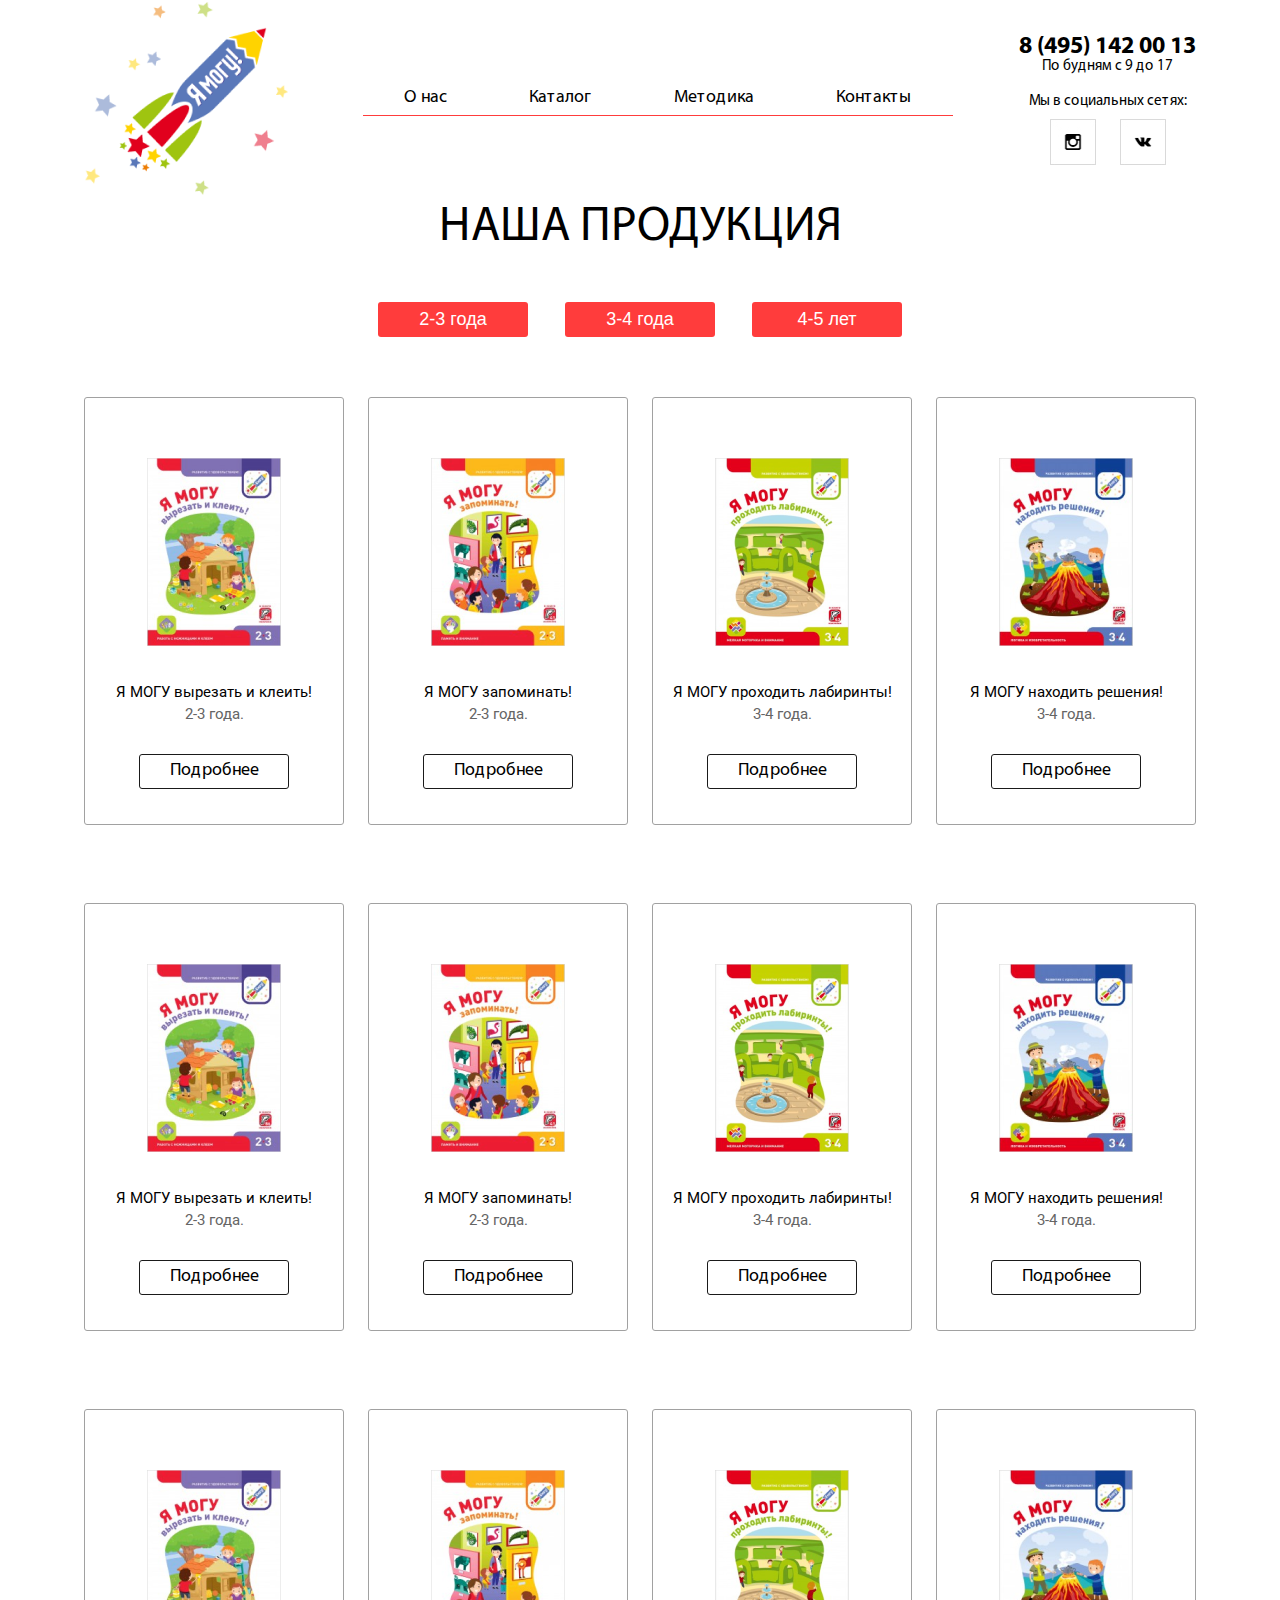
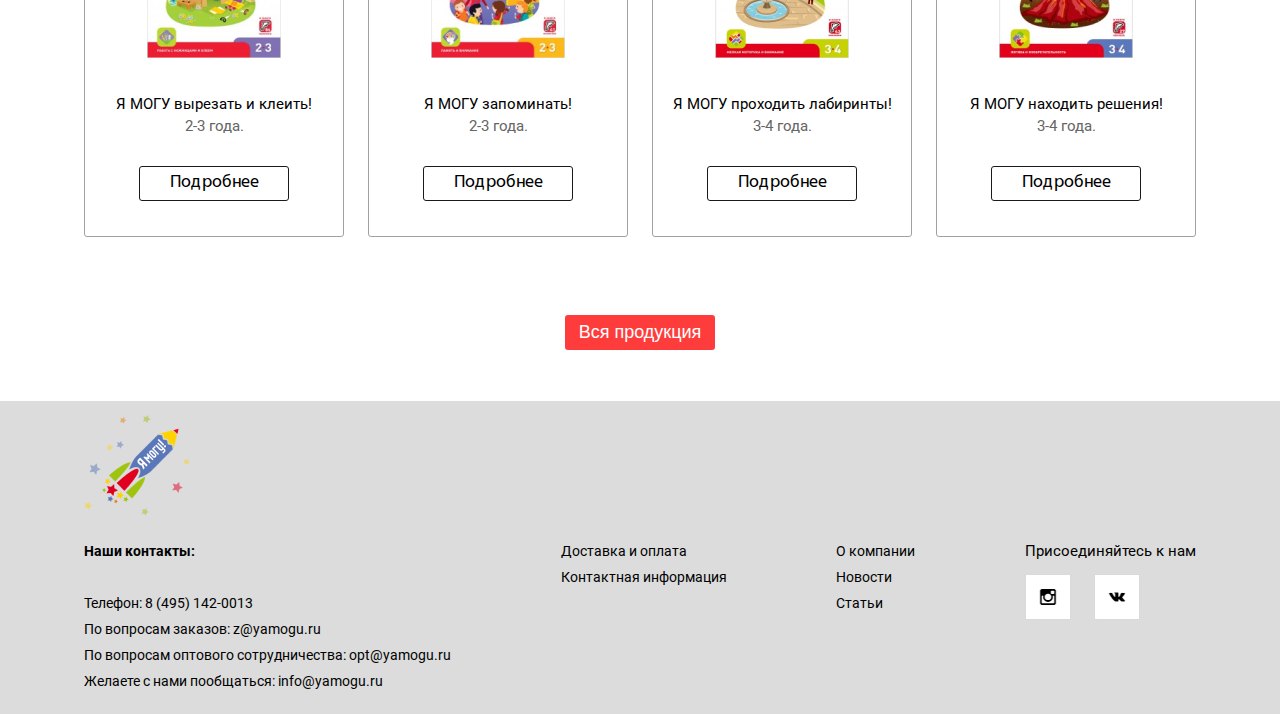
==== index.html @ 2861ea01 "first commit" ====
<!DOCTYPE html>
<html>
<head>

	<meta charset="UTF-8">
    <meta name="viewport" content="width=device-width, initial-scale=1">

    <link href="css/reset.css" type="text/css" rel="stylesheet"/>
    <link href="css/styles.css" type="text/css" rel="stylesheet"/>

	<title>Я МОГУ</title>

</head>
<body>
	<div class = "wrapper">
	<header class = "header page">
		<a class = "header__link" href = "index.html">
		<img class = "header__logo" src = "img/logo-big.png" alt = "Лого">
	</a>
		<div class = "menu">
			<a class = "menu__link" href = "about.html">О нас</a>
			<a class = "menu__link" href = "catalog.html">Каталог</a>
			<a class = "menu__link" href = "method.html">Методика</a>
			<a class = "menu__link" href = "contacts.html">Контакты</a>
		</div>
		<div class = "contacts">
				
				<a class = "contacts__phone" href = "tel:+74951420013">8 (495) 142 00 13</a>
				<p class = "contacts__worktime">По будням с 9 до 17</p>
				<div class = "social-networks">
					<p class = "social-networks__header">Мы в социальных сетях:</p>
					<a class = "social-networks__link" href = "https://instagram.com/yamogu.ru">
						<img src="img/inst.png" alt="Инстаграм">
					</a>
					<a class = "social-networks__link" href = "https://vk.com/yamogu_razvitie">
						<img src="img/vk.png" alt="ВКонтакте">
					</a>
				</div>
	
		</div>
	</header>

	<section class = "content-section page">
		<h1 class = "section-header">НАША ПРОДУКЦИЯ</h1>
		<div class = "item-filter">
			<button class = "button button_red">2-3 года</button>
			<button class = "button button_red">3-4 года</button>
			<button class = "button button_red">4-5 лет</button>
		</div>

		<div class = "item-row">
			<div class = "item-card">
				<img class = "item-card__img" src = "img/item1.png" alt = "item1">
				<h2 class = "item-card__title">Я МОГУ вырезать и клеить!</h2>
				<p class = "item-card__age-text">2-3 года.</p>
				<a class = "button item-card__link" href = "#">Подробнее</a>
			</div>
			<div class = "item-card">
				<img class = "item-card__img" src = "img/item2.png" alt = "item1">
				<h2 class = "item-card__title">Я МОГУ запоминать!</h2>
				<p class = "item-card__age-text">2-3 года.</p>
				<a class = "button item-card__link" href = "#">Подробнее</a>
			</div>
			<div class = "item-card">
				<img class = "item-card__img" src = "img/item3.png" alt = "item1">
				<h2 class = "item-card__title">Я МОГУ проходить лабиринты!</h2>
				<p class = "item-card__age-text">3-4 года.</p>
				<a class = "button item-card__link" href = "#">Подробнее</a>
			</div>
			<div class = "item-card">
				<img class = "item-card__img" src = "img/item4.png" alt = "item1">
				<h2 class = "item-card__title">Я МОГУ находить решения!</h2>
				<p class = "item-card__age-text">3-4 года.</p>
				<a class = "button item-card__link" href = "#">Подробнее</a>
			</div>
		</div>

		<div class = "item-row">
			<div class = "item-card">
				<img class = "item-card__img" src = "img/item1.png" alt = "item1">
				<h2 class = "item-card__title">Я МОГУ вырезать и клеить!</h2>
				<p class = "item-card__age-text">2-3 года.</p>
				<a class = "button item-card__link" href = "#">Подробнее</a>
			</div>
			<div class = "item-card">
				<img class = "item-card__img" src = "img/item2.png" alt = "item1">
				<h2 class = "item-card__title">Я МОГУ запоминать!</h2>
				<p class = "item-card__age-text">2-3 года.</p>
				<a class = "button item-card__link" href = "#">Подробнее</a>
			</div>
			<div class = "item-card">
				<img class = "item-card__img" src = "img/item3.png" alt = "item1">
				<h2 class = "item-card__title">Я МОГУ проходить лабиринты!</h2>
				<p class = "item-card__age-text">3-4 года.</p>
				<a class = "button item-card__link" href = "#">Подробнее</a>
			</div>
			<div class = "item-card">
				<img class = "item-card__img" src = "img/item4.png" alt = "item1">
				<h2 class = "item-card__title">Я МОГУ находить решения!</h2>
				<p class = "item-card__age-text">3-4 года.</p>
				<a class = "button item-card__link" href = "#">Подробнее</a>
			</div>
		</div>

		<div class = "item-row">
			<div class = "item-card">
				<img class = "item-card__img" src = "img/item1.png" alt = "item1">
				<h2 class = "item-card__title">Я МОГУ вырезать и клеить!</h2>
				<p class = "item-card__age-text">2-3 года.</p>
				<a class = "button item-card__link" href = "#">Подробнее</a>
			</div>
			<div class = "item-card">
				<img class = "item-card__img" src = "img/item2.png" alt = "item1">
				<h2 class = "item-card__title">Я МОГУ запоминать!</h2>
				<p class = "item-card__age-text">2-3 года.</p>
				<a class = "button item-card__link" href = "#">Подробнее</a>
			</div>
			<div class = "item-card">
				<img class = "item-card__img" src = "img/item3.png" alt = "item1">
				<h2 class = "item-card__title">Я МОГУ проходить лабиринты!</h2>
				<p class = "item-card__age-text">3-4 года.</p>
				<a class = "button item-card__link" href = "#">Подробнее</a>
			</div>
			<div class = "item-card">
				<img class = "item-card__img" src = "img/item4.png" alt = "item1">
				<h2 class = "item-card__title">Я МОГУ находить решения!</h2>
				<p class = "item-card__age-text">3-4 года.</p>
				<a class = "button item-card__link" href = "#">Подробнее</a>
			</div>
		</div>

			<button class = "button button_red">Вся продукция</button>
		



	</section>

 </div>

	<footer class = "footer">
		<div class = "page">
		<div class = "footer__logo">
			<img src = "img/logo-small.png" alt = "Лого">
		</div>

		<div class = "footer-bottom">
			<div class = "contact-info">

				<p class = "contact-info__header">Наши контакты:</p>
				<br>
				<p class = "contact-info__text">Телефон: 8 (495) 142-0013</p>
				<p class = "contact-info__text">По вопросам заказов: <a href= "mailto:z@yamogu.ru">z@yamogu.ru</a></p>
				<p class = "contact-info__text">По вопросам оптового сотрудничества: <a href = "mailto:opt@yamogu.ru">opt@yamogu.ru</a></p>
				<p class = "contact-info__text">Желаете с нами пообщаться: <a href = "mailto:info@yamogu.ru">info@yamogu.ru</a></p>
			</div>

			<ul class = "footer__link-list">
				<li><a class = "footer__link" href = "#">Доставка и оплата</a></li>
				<li><a class = "footer__link" href = "#">Контактная информация</a></li>
			</ul>

			<ul class = "footer__link-list">
				<li><a class = "footer__link" href = "#">О компании</a></li>
				<li><a class = "footer__link" href = "#">Новости</a></li>
				<li><a class = "footer__link" href = "#">Статьи</a></li>
			</ul>

			<div class = "social-networks social-networks_footer">
				<p class = "social-networks__header">Присоединяйтесь к нам</p>
				<a class = "social-networks__link" href = "https://instagram.com/yamogu.ru">
				<img src="img/inst.png" alt="Инстаграм">
				</a>
				<a class = "social-networks__link" href = "https://vk.com/yamogu_razvitie">
				<img src="img/vk.png" alt="ВКонтакте">
					</a>
				</div>
		</div>
		</div>
	</footer>





</body>
</html>
---- css/styles.css ----
/* FONTS */
/* SIZE */
/* COLORS */
@font-face {
  font-family: 'Myriad Pro';
  src: url("../fonts/MyriadPro-Regular.eot");
  src: url("../fonts/MyriadPro-Regular.eot?#iefix") format("embedded-opentype"), url("../fonts/MyriadPro-Regular.woff") format("woff"), url("../fonts/MyriadPro-Regular.ttf") format("truetype");
  font-weight: normal;
  font-style: normal; }

@font-face {
  font-family: 'Myriad Pro';
  src: url("../fonts/MyriadPro-Semibold.eot");
  src: url("../fonts/MyriadPro-Semibold.eot?#iefix") format("embedded-opentype"), url("../fonts/MyriadPro-Semibold.woff") format("woff"), url("../fonts/MyriadPro-Semibold.ttf") format("truetype");
  font-weight: 500;
  font-style: normal; }

@font-face {
  font-family: 'Myriad Pro';
  src: url("../fonts/MyriadPro-Bold.eot");
  src: url("../fonts/MyriadPro-Bold.eot?#iefix") format("embedded-opentype"), url("../fonts/MyriadPro-Bold.woff") format("woff"), url("../fonts/MyriadPro-Bold.ttf") format("truetype");
  font-weight: bold;
  font-style: normal; }

@font-face {
  font-family: 'Roboto';
  src: url("../fonts/Roboto-Regular.eot");
  src: url("../fonts/Roboto-Regular.eot?#iefix") format("embedded-opentype"), url("../fonts/Roboto-Regular.woff") format("woff"), url("../fonts/Roboto-Regular.ttf") format("truetype");
  font-weight: normal;
  font-style: normal; }

@font-face {
  font-family: 'Roboto';
  src: url("../fonts/Roboto-Bold.eot");
  src: url("../fonts/Roboto-Bold.eot?#iefix") format("embedded-opentype"), url("../fonts/Roboto-Bold.woff") format("woff"), url("../fonts/Roboto-Bold.ttf") format("truetype");
  font-weight: bold;
  font-style: normal; }

* {
  box-sizing: border-box;
  outline: none; }

a {
  text-decoration: none;
  color: black; }

body {
  font-family: "Myriad Pro", Arial, sans-serif;
  font-size: 18px;
  font-weight: normal; }

.wrapper {
  max-width: 1230px;
  width: 100%;
  padding: 0 15px;
  margin: 0 auto; }

.page {
  max-width: 1112px;
  width: 100%;
  margin: 0 auto; }

.header {
  display: flex;
  justify-content: space-between; }

.header__logo {
  height: auto; }

.menu {
  display: flex;
  justify-content: space-around;
  border-bottom: 0.5px solid #FF3C3C;
  align-self: center;
  max-width: 590px;
  width: 100%;
  padding-bottom: 8px; }

.contacts {
  text-align: center;
  align-self: center; }

.contacts__phone {
  font-size: 24px;
  font-weight: bolder; }

.contacts__worktime {
  font-size: 15px;
  margin-bottom: 20px; }

.social-networks__link {
  word-spacing: 20px; }

.social-networks__header {
  font-size: 15px;
  margin-bottom: 10px; }

.content-section {
  text-align: center; }

.section-header {
  font-size: 48px;
  font-weight: normal; }

.item-filter {
  margin: 50px 0;
  word-spacing: 33px; }

.button {
  border-radius: 3px;
  width: 150px;
  display: inline-block;
  cursor: pointer;
  margin-bottom: 10px;
  line-height: 33px; }

.button_red {
  background-color: #FF3C3C;
  color: white;
  font-size: 18px;
  border: none;
  word-spacing: normal;
  line-height: 33px; }

.item-row {
  display: flex;
  margin-bottom: 39px; }

.item-card {
  border: 1px solid #A1A1A1;
  border-radius: 3px;
  padding-top: 60px;
  padding-bottom: 25px;
  max-width: 260px;
  width: 100%;
  margin-right: 24px;
  margin-bottom: 39px; }

.item-card:nth-of-type(4n) {
  margin-right: 0; }

.item-card__img {
  margin-bottom: 34px; }

.item-card__title {
  font-family: "Roboto", Arial, sans-serif;
  font-weight: normal;
  font-size: 15px;
  margin-bottom: 7px; }

.item-card__age-text {
  font-family: "Roboto", Arial, sans-serif;
  font-size: 15px;
  color: #656565;
  margin-bottom: 32px; }

.item-card__img:hover {
  transform: scale(1.1);
  transition: all 0.3s; }

.item-card__link {
  border: 1px solid #1A1A1A;
  font-size: 18px; }

.footer {
  background-color: #DCDCDC;
  padding-top: 13px;
  padding-bottom: 20px;
  margin-top: 41px; }

.footer-bottom {
  display: flex;
  justify-content: space-between;
  font-family: "Roboto", Arial, sans-serif;
  font-size: 14px;
  line-height: 26px; }

.contact-info__header {
  font-weight: bold; }

.footer__link-list {
  list-style: none; }

.social-networks_footer {
  text-align: left; }

.footer__logo {
  margin-bottom: 15px; }

.footer__link:hover {
  text-decoration: underline; }

.bread-crumbs {
  margin: 20px 0;
  margin-left: 200px; }

.bread-crumbs__item {
  font-size: 15px;
  font-weight: bolder; }

.bread-crumbs__item:after {
  content: ' / ';
  margin: 0 10px; }

.bread-crumbs__item:last-child:after {
  content: ''; }
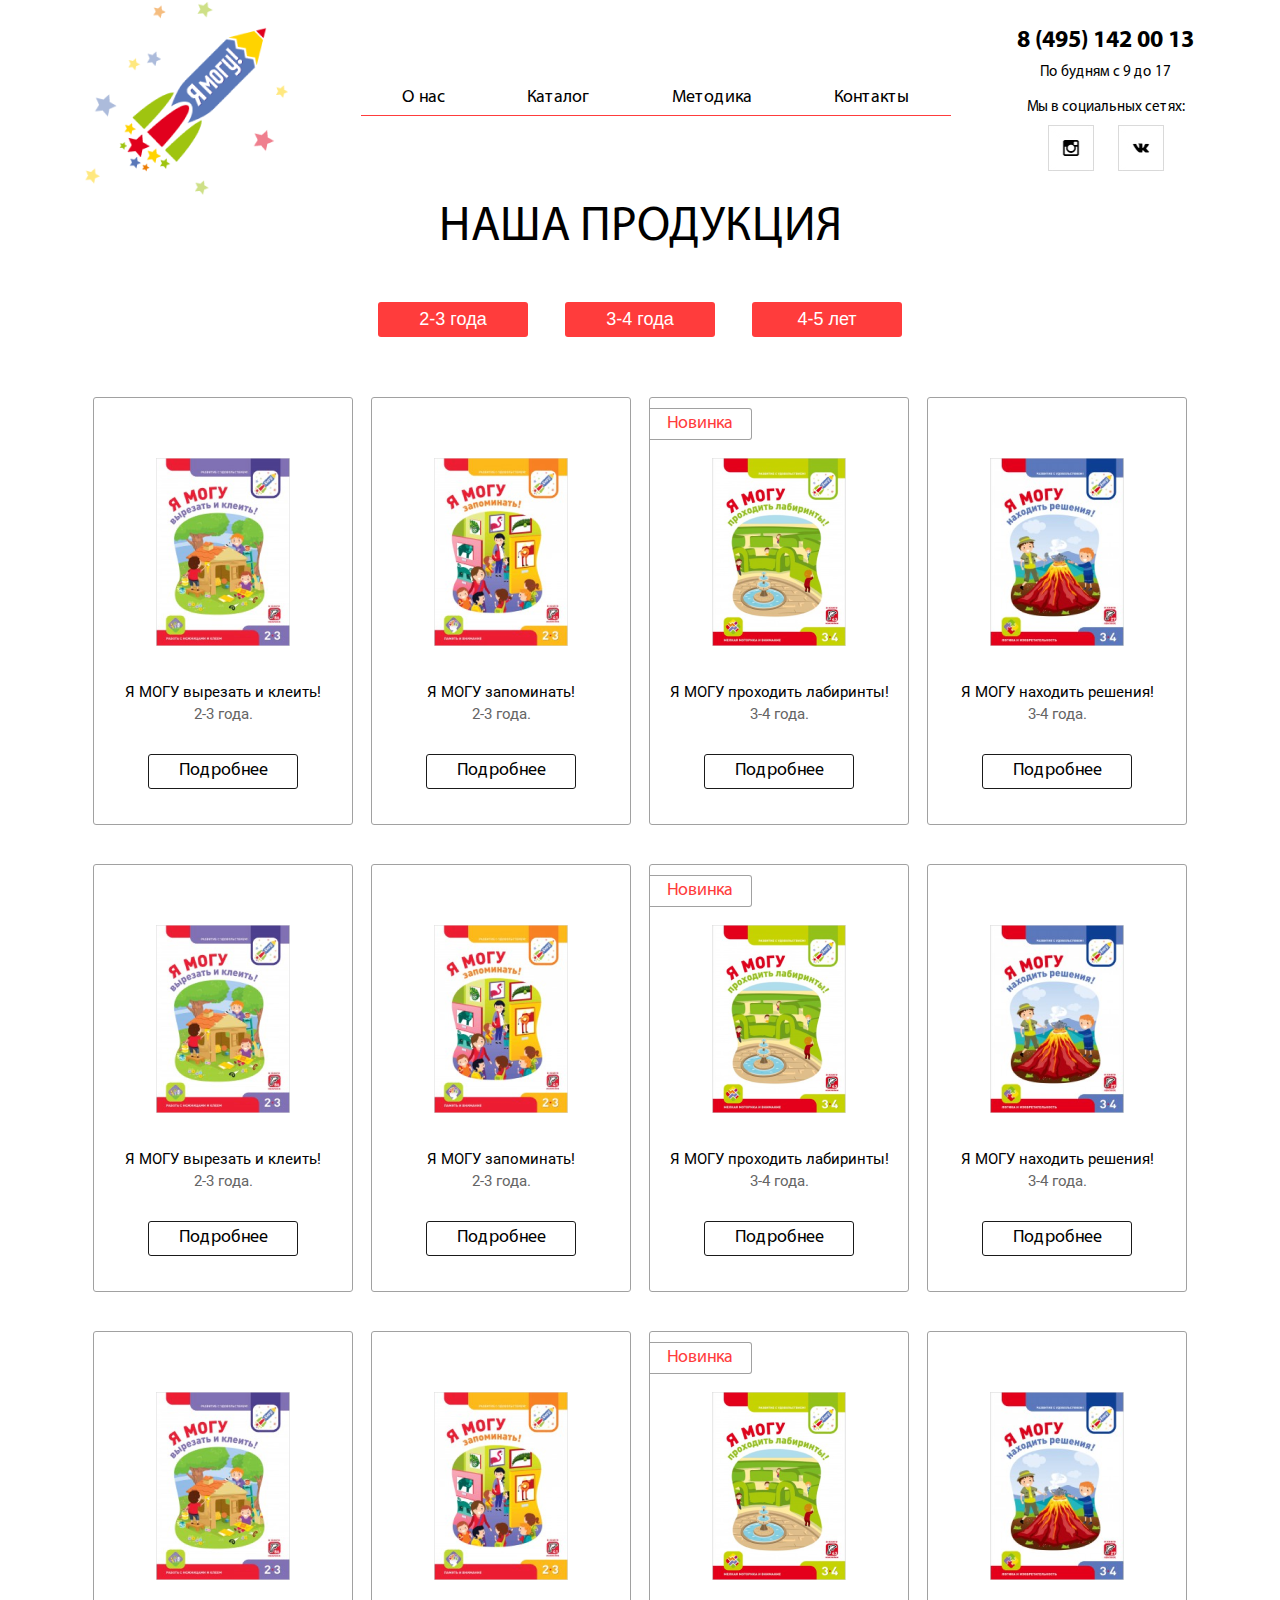
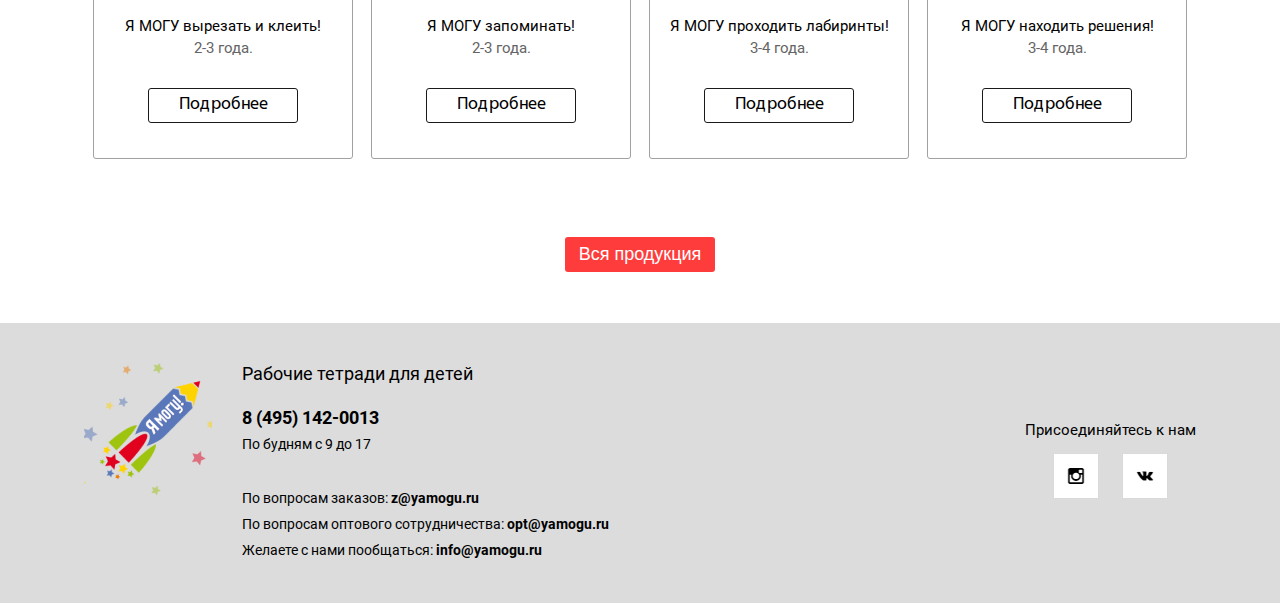
==== commit aa5fc20e: "second commit" ====
--- a/index.html
+++ b/index.html
@@ -18,7 +18,7 @@
 		<img class = "header__logo" src = "img/logo-big.png" alt = "Лого">
 	</a>
 		<div class = "menu">
-			<a class = "menu__link" href = "about.html">О нас</a>
+			<a class = "menu__link" href = "aboutus.html">О нас</a>
 			<a class = "menu__link" href = "catalog.html">Каталог</a>
 			<a class = "menu__link" href = "method.html">Методика</a>
 			<a class = "menu__link" href = "contacts.html">Контакты</a>
@@ -55,79 +55,128 @@
 				<p class = "item-card__age-text">2-3 года.</p>
 				<a class = "button item-card__link" href = "#">Подробнее</a>
 			</div>
-			<div class = "item-card">
-				<img class = "item-card__img" src = "img/item2.png" alt = "item1">
-				<h2 class = "item-card__title">Я МОГУ запоминать!</h2>
-				<p class = "item-card__age-text">2-3 года.</p>
-				<a class = "button item-card__link" href = "#">Подробнее</a>
-			</div>
-			<div class = "item-card">
-				<img class = "item-card__img" src = "img/item3.png" alt = "item1">
-				<h2 class = "item-card__title">Я МОГУ проходить лабиринты!</h2>
-				<p class = "item-card__age-text">3-4 года.</p>
-				<a class = "button item-card__link" href = "#">Подробнее</a>
-			</div>
-			<div class = "item-card">
-				<img class = "item-card__img" src = "img/item4.png" alt = "item1">
-				<h2 class = "item-card__title">Я МОГУ находить решения!</h2>
-				<p class = "item-card__age-text">3-4 года.</p>
-				<a class = "button item-card__link" href = "#">Подробнее</a>
-			</div>
-		</div>
-
-		<div class = "item-row">
-			<div class = "item-card">
-				<img class = "item-card__img" src = "img/item1.png" alt = "item1">
-				<h2 class = "item-card__title">Я МОГУ вырезать и клеить!</h2>
-				<p class = "item-card__age-text">2-3 года.</p>
-				<a class = "button item-card__link" href = "#">Подробнее</a>
-			</div>
-			<div class = "item-card">
-				<img class = "item-card__img" src = "img/item2.png" alt = "item1">
-				<h2 class = "item-card__title">Я МОГУ запоминать!</h2>
-				<p class = "item-card__age-text">2-3 года.</p>
-				<a class = "button item-card__link" href = "#">Подробнее</a>
-			</div>
-			<div class = "item-card">
-				<img class = "item-card__img" src = "img/item3.png" alt = "item1">
-				<h2 class = "item-card__title">Я МОГУ проходить лабиринты!</h2>
-				<p class = "item-card__age-text">3-4 года.</p>
-				<a class = "button item-card__link" href = "#">Подробнее</a>
-			</div>
-			<div class = "item-card">
-				<img class = "item-card__img" src = "img/item4.png" alt = "item1">
-				<h2 class = "item-card__title">Я МОГУ находить решения!</h2>
-				<p class = "item-card__age-text">3-4 года.</p>
-				<a class = "button item-card__link" href = "#">Подробнее</a>
-			</div>
-		</div>
-
-		<div class = "item-row">
-			<div class = "item-card">
-				<img class = "item-card__img" src = "img/item1.png" alt = "item1">
-				<h2 class = "item-card__title">Я МОГУ вырезать и клеить!</h2>
-				<p class = "item-card__age-text">2-3 года.</p>
-				<a class = "button item-card__link" href = "#">Подробнее</a>
-			</div>
-			<div class = "item-card">
-				<img class = "item-card__img" src = "img/item2.png" alt = "item1">
-				<h2 class = "item-card__title">Я МОГУ запоминать!</h2>
-				<p class = "item-card__age-text">2-3 года.</p>
-				<a class = "button item-card__link" href = "#">Подробнее</a>
-			</div>
-			<div class = "item-card">
-				<img class = "item-card__img" src = "img/item3.png" alt = "item1">
-				<h2 class = "item-card__title">Я МОГУ проходить лабиринты!</h2>
-				<p class = "item-card__age-text">3-4 года.</p>
-				<a class = "button item-card__link" href = "#">Подробнее</a>
-			</div>
-			<div class = "item-card">
-				<img class = "item-card__img" src = "img/item4.png" alt = "item1">
-				<h2 class = "item-card__title">Я МОГУ находить решения!</h2>
-				<p class = "item-card__age-text">3-4 года.</p>
-				<a class = "button item-card__link" href = "#">Подробнее</a>
-			</div>
-		</div>
+			<div class = "item-card ">
+				<img class = "item-card__img" src = "img/item2.png" alt = "item1">
+				<h2 class = "item-card__title">Я МОГУ запоминать!</h2>
+				<p class = "item-card__age-text">2-3 года.</p>
+				<a class = "button item-card__link" href = "#">Подробнее</a>
+			</div>
+			<div class = "item-card item-card_new">
+				<img class = "item-card__img" src = "img/item3.png" alt = "item1">
+				<h2 class = "item-card__title">Я МОГУ проходить лабиринты!</h2>
+				<p class = "item-card__age-text">3-4 года.</p>
+				<a class = "button item-card__link" href = "#">Подробнее</a>
+			</div>
+			<div class = "item-card">
+				<img class = "item-card__img" src = "img/item4.png" alt = "item1">
+				<h2 class = "item-card__title">Я МОГУ находить решения!</h2>
+				<p class = "item-card__age-text">3-4 года.</p>
+				<a class = "button item-card__link" href = "#">Подробнее</a>
+			</div>
+						<div class = "item-card">
+				<img class = "item-card__img" src = "img/item1.png" alt = "item1">
+				<h2 class = "item-card__title">Я МОГУ вырезать и клеить!</h2>
+				<p class = "item-card__age-text">2-3 года.</p>
+				<a class = "button item-card__link" href = "#">Подробнее</a>
+			</div>
+			<div class = "item-card">
+				<img class = "item-card__img" src = "img/item2.png" alt = "item1">
+				<h2 class = "item-card__title">Я МОГУ запоминать!</h2>
+				<p class = "item-card__age-text">2-3 года.</p>
+				<a class = "button item-card__link" href = "#">Подробнее</a>
+			</div>
+			<div class = "item-card item-card_new">
+				<img class = "item-card__img" src = "img/item3.png" alt = "item1">
+				<h2 class = "item-card__title">Я МОГУ проходить лабиринты!</h2>
+				<p class = "item-card__age-text">3-4 года.</p>
+				<a class = "button item-card__link" href = "#">Подробнее</a>
+			</div>
+			<div class = "item-card">
+				<img class = "item-card__img" src = "img/item4.png" alt = "item1">
+				<h2 class = "item-card__title">Я МОГУ находить решения!</h2>
+				<p class = "item-card__age-text">3-4 года.</p>
+				<a class = "button item-card__link" href = "#">Подробнее</a>
+			</div>
+						<div class = "item-card">
+				<img class = "item-card__img" src = "img/item1.png" alt = "item1">
+				<h2 class = "item-card__title">Я МОГУ вырезать и клеить!</h2>
+				<p class = "item-card__age-text">2-3 года.</p>
+				<a class = "button item-card__link" href = "#">Подробнее</a>
+			</div>
+			<div class = "item-card">
+				<img class = "item-card__img" src = "img/item2.png" alt = "item1">
+				<h2 class = "item-card__title">Я МОГУ запоминать!</h2>
+				<p class = "item-card__age-text">2-3 года.</p>
+				<a class = "button item-card__link" href = "#">Подробнее</a>
+			</div>
+			<div class = "item-card item-card_new">
+				<img class = "item-card__img" src = "img/item3.png" alt = "item1">
+				<h2 class = "item-card__title">Я МОГУ проходить лабиринты!</h2>
+				<p class = "item-card__age-text">3-4 года.</p>
+				<a class = "button item-card__link" href = "#">Подробнее</a>
+			</div>
+			<div class = "item-card">
+				<img class = "item-card__img" src = "img/item4.png" alt = "item1">
+				<h2 class = "item-card__title">Я МОГУ находить решения!</h2>
+				<p class = "item-card__age-text">3-4 года.</p>
+				<a class = "button item-card__link" href = "#">Подробнее</a>
+			</div>
+
+		</div>
+
+		<!--<div class = "item-row">
+			<div class = "item-card">
+				<img class = "item-card__img" src = "img/item1.png" alt = "item1">
+				<h2 class = "item-card__title">Я МОГУ вырезать и клеить!</h2>
+				<p class = "item-card__age-text">2-3 года.</p>
+				<a class = "button item-card__link" href = "#">Подробнее</a>
+			</div>
+			<div class = "item-card">
+				<img class = "item-card__img" src = "img/item2.png" alt = "item1">
+				<h2 class = "item-card__title">Я МОГУ запоминать!</h2>
+				<p class = "item-card__age-text">2-3 года.</p>
+				<a class = "button item-card__link" href = "#">Подробнее</a>
+			</div>
+			<div class = "item-card">
+				<img class = "item-card__img" src = "img/item3.png" alt = "item1">
+				<h2 class = "item-card__title">Я МОГУ проходить лабиринты!</h2>
+				<p class = "item-card__age-text">3-4 года.</p>
+				<a class = "button item-card__link" href = "#">Подробнее</a>
+			</div>
+			<div class = "item-card">
+				<img class = "item-card__img" src = "img/item4.png" alt = "item1">
+				<h2 class = "item-card__title">Я МОГУ находить решения!</h2>
+				<p class = "item-card__age-text">3-4 года.</p>
+				<a class = "button item-card__link" href = "#">Подробнее</a>
+			</div>
+		</div>-->
+
+		<!--<div class = "item-row">
+			<div class = "item-card">
+				<img class = "item-card__img" src = "img/item1.png" alt = "item1">
+				<h2 class = "item-card__title">Я МОГУ вырезать и клеить!</h2>
+				<p class = "item-card__age-text">2-3 года.</p>
+				<a class = "button item-card__link" href = "#">Подробнее</a>
+			</div>
+			<div class = "item-card">
+				<img class = "item-card__img" src = "img/item2.png" alt = "item1">
+				<h2 class = "item-card__title">Я МОГУ запоминать!</h2>
+				<p class = "item-card__age-text">2-3 года.</p>
+				<a class = "button item-card__link" href = "#">Подробнее</a>
+			</div>
+			<div class = "item-card">
+				<img class = "item-card__img" src = "img/item3.png" alt = "item1">
+				<h2 class = "item-card__title">Я МОГУ проходить лабиринты!</h2>
+				<p class = "item-card__age-text">3-4 года.</p>
+				<a class = "button item-card__link" href = "#">Подробнее</a>
+			</div>
+			<div class = "item-card">
+				<img class = "item-card__img" src = "img/item4.png" alt = "item1">
+				<h2 class = "item-card__title">Я МОГУ находить решения!</h2>
+				<p class = "item-card__age-text">3-4 года.</p>
+				<a class = "button item-card__link" href = "#">Подробнее</a>
+			</div>
+		</div>-->
 
 			<button class = "button button_red">Вся продукция</button>
 		
@@ -140,22 +189,26 @@
 
 	<footer class = "footer">
 		<div class = "page">
+
+
+		<div class = "footer-bottom">
 		<div class = "footer__logo">
-			<img src = "img/logo-small.png" alt = "Лого">
-		</div>
-
-		<div class = "footer-bottom">
+			<img src = "img/logo-footer.png" alt = "Лого">
+		</div>
+
 			<div class = "contact-info">
 
-				<p class = "contact-info__header">Наши контакты:</p>
-				<br>
-				<p class = "contact-info__text">Телефон: 8 (495) 142-0013</p>
-				<p class = "contact-info__text">По вопросам заказов: <a href= "mailto:z@yamogu.ru">z@yamogu.ru</a></p>
-				<p class = "contact-info__text">По вопросам оптового сотрудничества: <a href = "mailto:opt@yamogu.ru">opt@yamogu.ru</a></p>
-				<p class = "contact-info__text">Желаете с нами пообщаться: <a href = "mailto:info@yamogu.ru">info@yamogu.ru</a></p>
-			</div>
-
-			<ul class = "footer__link-list">
+				<p class = "contact-info__header">Рабочие тетради для детей</p>
+				
+				<p class = "footer-contacts__phone">8 (495) 142-0013</p>
+				<p class = "footer-contacts__worktime">По будням с 9 до 17</p>
+				
+				<p class = "contact-info__text">По вопросам заказов: <a href= "mailto:z@yamogu.ru"><b>z@yamogu.ru</b></a></p>
+				<p class = "contact-info__text">По вопросам оптового сотрудничества: <a href = "mailto:opt@yamogu.ru"><b>opt@yamogu.ru</b></a></p>
+				<p class = "contact-info__text">Желаете с нами пообщаться: <a href = "mailto:info@yamogu.ru"><b>info@yamogu.ru</b></a></p>
+			</div>
+
+			<!--<ul class = "footer__link-list">
 				<li><a class = "footer__link" href = "#">Доставка и оплата</a></li>
 				<li><a class = "footer__link" href = "#">Контактная информация</a></li>
 			</ul>
@@ -164,7 +217,7 @@
 				<li><a class = "footer__link" href = "#">О компании</a></li>
 				<li><a class = "footer__link" href = "#">Новости</a></li>
 				<li><a class = "footer__link" href = "#">Статьи</a></li>
-			</ul>
+			</ul>-->
 
 			<div class = "social-networks social-networks_footer">
 				<p class = "social-networks__header">Присоединяйтесь к нам</p>
--- a/css/styles.css
+++ b/css/styles.css
@@ -1,3 +1,4 @@
+@charset "UTF-8";
 /* FONTS */
 /* SIZE */
 /* COLORS */
@@ -36,6 +37,11 @@
   font-weight: bold;
   font-style: normal; }
 
+@media (max-width: 710px) {
+  .menu {
+    order: 2;
+    display: none; } }
+
 * {
   box-sizing: border-box;
   outline: none; }
@@ -78,11 +84,14 @@
 
 .contacts {
   text-align: center;
-  align-self: center; }
+  align-self: center;
+  min-width: 181px; }
 
 .contacts__phone {
   font-size: 24px;
-  font-weight: bolder; }
+  font-weight: bolder;
+  margin-bottom: 12px;
+  display: inline-block; }
 
 .contacts__worktime {
   font-size: 15px;
@@ -124,7 +133,9 @@
 
 .item-row {
   display: flex;
-  margin-bottom: 39px; }
+  margin-bottom: 39px;
+  flex-wrap: wrap;
+  justify-content: space-around; }
 
 .item-card {
   border: 1px solid #A1A1A1;
@@ -133,11 +144,9 @@
   padding-bottom: 25px;
   max-width: 260px;
   width: 100%;
-  margin-right: 24px;
   margin-bottom: 39px; }
-
-.item-card:nth-of-type(4n) {
-  margin-right: 0; }
+  .item-card:hover {
+    border: 1px solid #1A1A1A; }
 
 .item-card__img {
   margin-bottom: 34px; }
@@ -162,27 +171,55 @@
   border: 1px solid #1A1A1A;
   font-size: 18px; }
 
+.item-card_new {
+  position: relative; }
+
+.item-card_new:before {
+  content: 'Новинка';
+  text-align: center;
+  padding: 6px 18px;
+  color: #FF3C3C;
+  border: 1px solid #A1A1A1;
+  border-top-right-radius: 3px;
+  border-bottom-right-radius: 3px;
+  position: absolute;
+  left: -1px;
+  top: 10px;
+  border-left: none; }
+
 .footer {
   background-color: #DCDCDC;
-  padding-top: 13px;
-  padding-bottom: 20px;
+  padding-top: 38px;
+  padding-bottom: 40px;
   margin-top: 41px; }
 
 .footer-bottom {
   display: flex;
-  justify-content: space-between;
   font-family: "Roboto", Arial, sans-serif;
   font-size: 14px;
   line-height: 26px; }
 
+.contact-info {
+  margin-left: 30px; }
+
 .contact-info__header {
+  font-size: 18px;
+  margin-bottom: 1em; }
+
+.footer-contacts__phone {
+  font-size: 18px;
   font-weight: bold; }
+
+.footer-contacts__worktime {
+  margin-bottom: 2em; }
 
 .footer__link-list {
   list-style: none; }
 
 .social-networks_footer {
-  text-align: left; }
+  text-align: center;
+  margin: 0 0 0 auto;
+  align-self: center; }
 
 .footer__logo {
   margin-bottom: 15px; }
@@ -204,3 +241,8 @@
 
 .bread-crumbs__item:last-child:after {
   content: ''; }
+
+@media (max-width: 710px) {
+  .menu {
+    order: 2;
+    display: none; } }
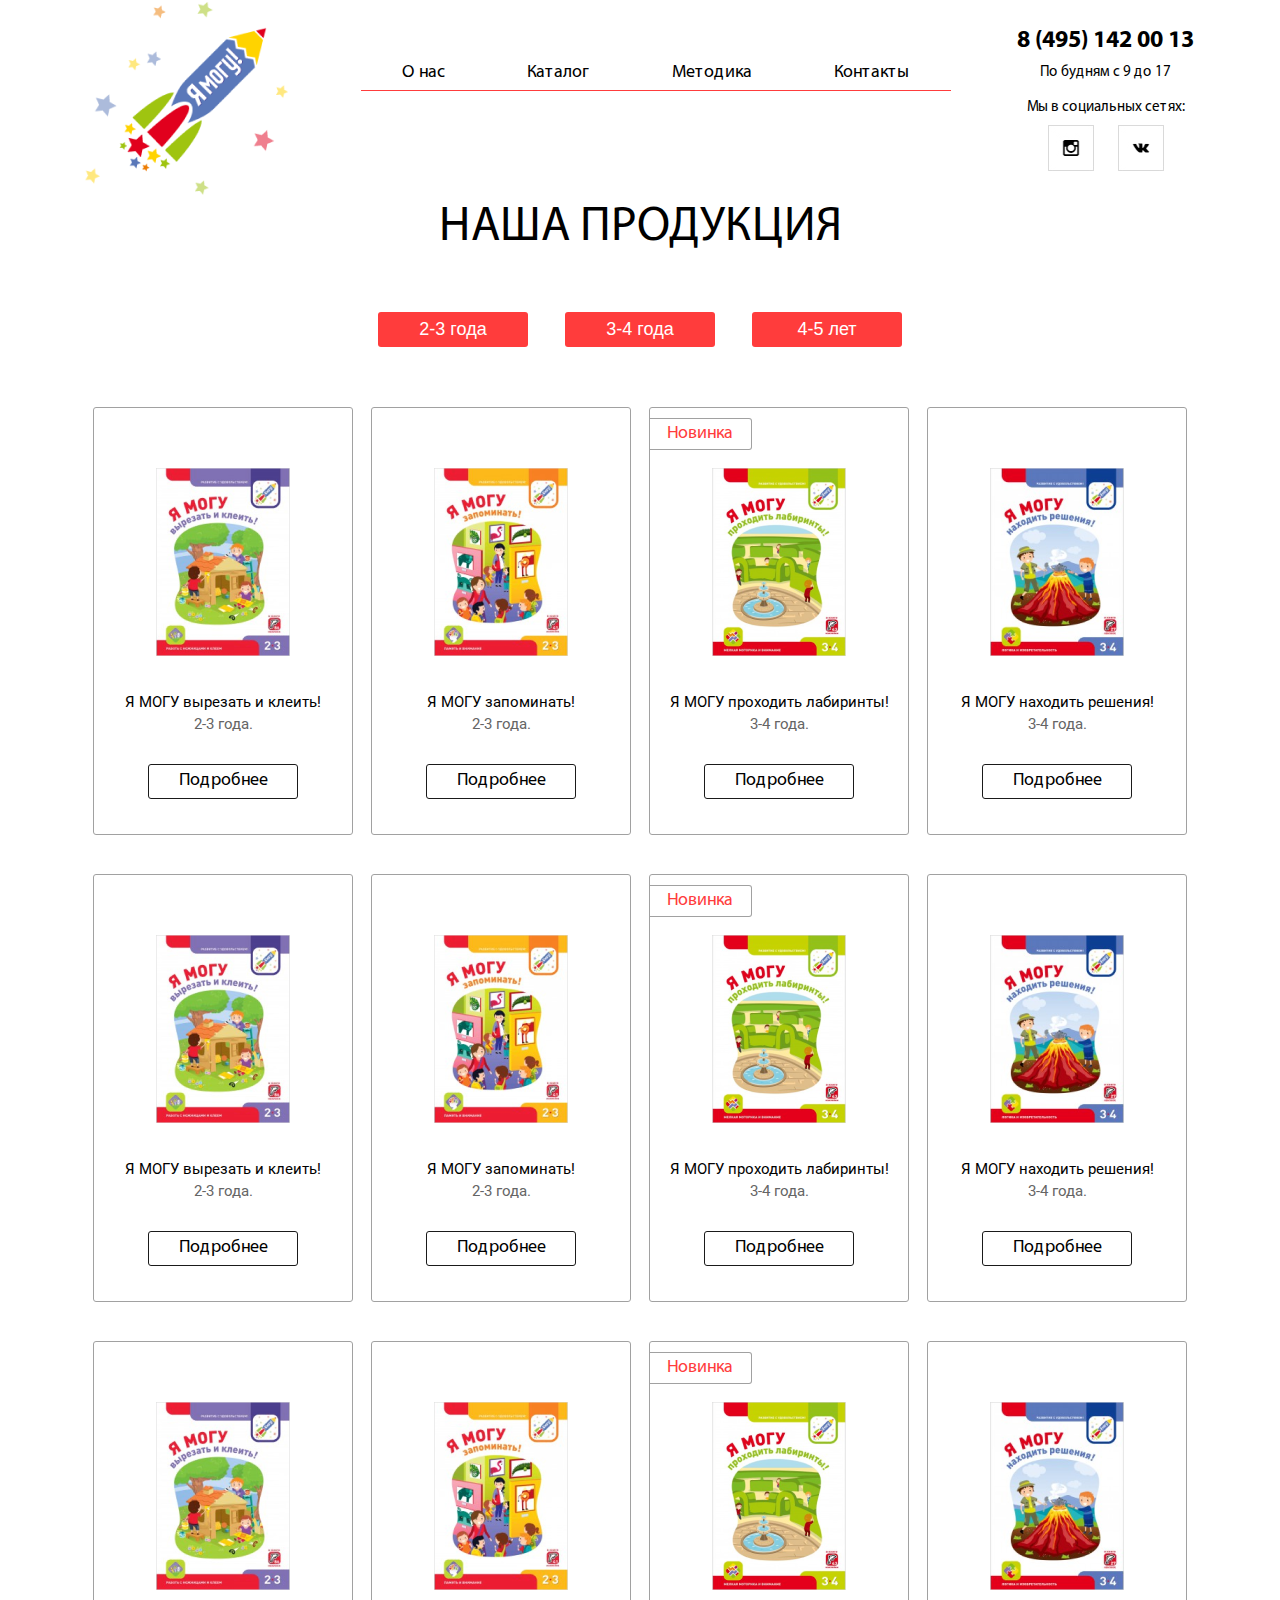
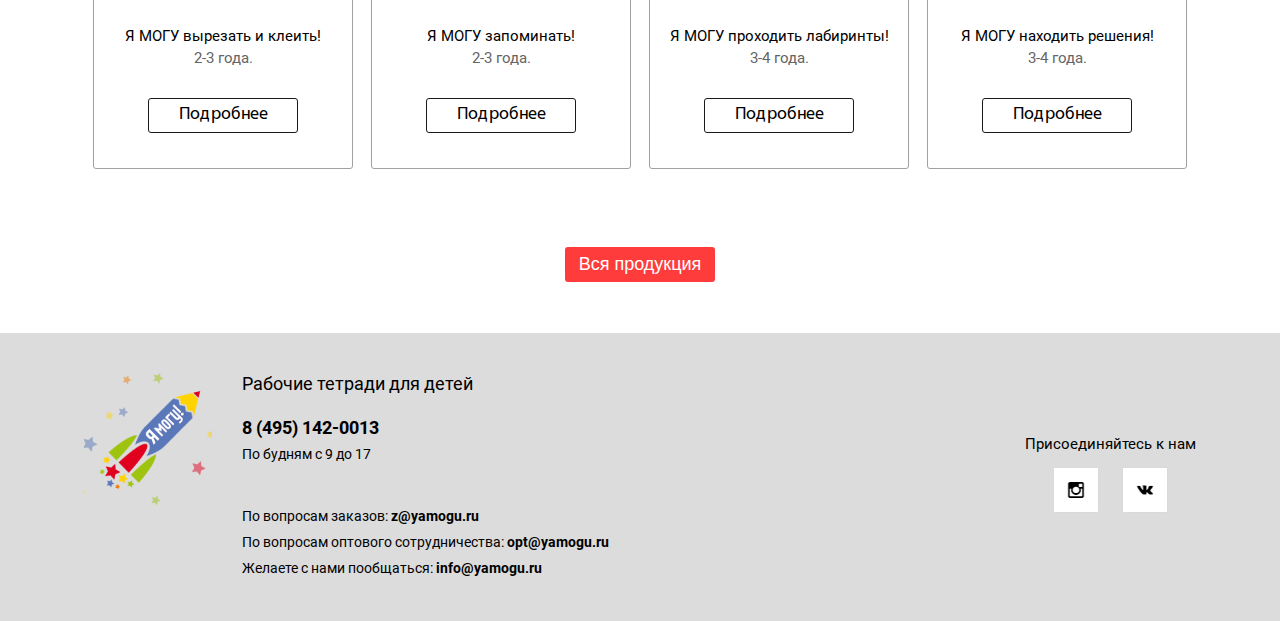
==== commit c0ceef54: "c2" ====
--- a/index.html
+++ b/index.html
@@ -8,7 +8,7 @@
     <link href="css/reset.css" type="text/css" rel="stylesheet"/>
     <link href="css/styles.css" type="text/css" rel="stylesheet"/>
 
-	<title>Я МОГУ</title>
+	<title>Я могу</title>
 
 </head>
 <body>
@@ -40,6 +40,9 @@
 		</div>
 	</header>
 
+
+
+
 	<section class = "content-section page">
 		<h1 class = "section-header">НАША ПРОДУКЦИЯ</h1>
 		<div class = "item-filter">
--- a/css/styles.css
+++ b/css/styles.css
@@ -80,7 +80,8 @@
   align-self: center;
   max-width: 590px;
   width: 100%;
-  padding-bottom: 8px; }
+  padding-bottom: 8px;
+  margin-top: -50px; }
 
 .contacts {
   text-align: center;
@@ -109,10 +110,12 @@
 
 .section-header {
   font-size: 48px;
-  font-weight: normal; }
+  font-weight: normal;
+  text-align: center;
+  margin-bottom: 60px; }
 
 .item-filter {
-  margin: 50px 0;
+  margin: 0 0 50px 0;
   word-spacing: 33px; }
 
 .button {
@@ -204,14 +207,14 @@
 
 .contact-info__header {
   font-size: 18px;
-  margin-bottom: 1em; }
+  margin-bottom: 18px; }
 
 .footer-contacts__phone {
   font-size: 18px;
   font-weight: bold; }
 
 .footer-contacts__worktime {
-  margin-bottom: 2em; }
+  margin-bottom: 36px; }
 
 .footer__link-list {
   list-style: none; }
@@ -229,7 +232,7 @@
 
 .bread-crumbs {
   margin: 20px 0;
-  margin-left: 200px; }
+  margin-bottom: 62px; }
 
 .bread-crumbs__item {
   font-size: 15px;
@@ -241,6 +244,143 @@
 
 .bread-crumbs__item:last-child:after {
   content: ''; }
+
+.text-container {
+  max-width: 792px;
+  width: 100%;
+  margin: 0 auto; }
+
+.text-section {
+  margin-bottom: 200px; }
+
+.text-list {
+  list-style: disc;
+  list-style-position: inside; }
+
+.text--margin-bottom {
+  margin-bottom: 70px; }
+
+.text--regular {
+  margin-bottom: 30px; }
+
+.text--margin-top {
+  margin-top: 70px; }
+
+.accordion {
+  margin-bottom: 30px; }
+
+.accordion__divider-line {
+  width: 261px;
+  height: 1px;
+  background-color: #FF3C3C; }
+
+.accordion__header {
+  font-weight: bold;
+  line-height: 44px; }
+
+.arrow-down {
+  display: inline-block;
+  transition: transform 0.3s; }
+
+.arrow-down--rotated {
+  transform: rotate(180deg); }
+
+.arrow-down:hover {
+  cursor: pointer; }
+
+.accordion__hidden-content {
+  max-height: 0;
+  overflow: hidden;
+  transition: max-height 0.3s ease-out; }
+
+.card-detail {
+  border: 0.5px solid #A1A1A1;
+  border-radius: 3px; }
+
+.card-detail__text {
+  padding-left: 14.3%; }
+
+.card-detail__header {
+  text-align: left;
+  margin: 30px 0; }
+
+.card-detail__age-field {
+  color: #656565;
+  font-size: 36px;
+  margin-bottom: 30px; }
+
+.card-detail__desc {
+  color: #656565;
+  margin-bottom: 27px; }
+
+.card-detail__container {
+  display: flex; }
+
+.card-detail__container-left {
+  width: 30%;
+  margin-left: 86px;
+  padding-top: 81px;
+  padding-bottom: 61px; }
+
+.card-detail__carousel {
+  width: 257px;
+  height: 359px; }
+
+.owl-carousel.owl-drag .owl-item {
+  background: #A1A1A1;
+  height: 363px;
+  display: flex;
+  align-items: center;
+  border: 1px solid #A1A1A1; }
+
+.owl-carousel .owl-nav .owl-prev {
+  position: absolute;
+  top: 50%;
+  left: -15%;
+  color: #FF3C3C;
+  font-size: 40px;
+  margin-top: -20px; }
+
+.owl-carousel .owl-nav .owl-next {
+  position: absolute;
+  top: 50%;
+  right: -15%;
+  color: #FF3C3C;
+  font-size: 40px;
+  margin-top: -20px; }
+
+.mfp-counter {
+  display: none; }
+
+.card-detail__switch {
+  margin-bottom: 60px; }
+
+.card-detail__switch-item {
+  display: inline-block;
+  cursor: pointer;
+  padding: 0 7px;
+  font-weight: bold;
+  margin-right: 90px;
+  border-bottom: 1px solid white;
+  padding-bottom: 7px; }
+
+.card-detail__switch-item--active {
+  border-bottom: 1px solid black; }
+
+.card-detail__specs {
+  display: flex;
+  justify-content: space-between; }
+
+.spec-dots {
+  display: inline-block;
+  width: 100%;
+  border-bottom: 1px dotted #A1A1A1; }
+
+.card-detail__spec-names {
+  display: flex; }
+
+.spec-value {
+  color: #A1A1A1; }
 
 @media (max-width: 710px) {
   .menu {
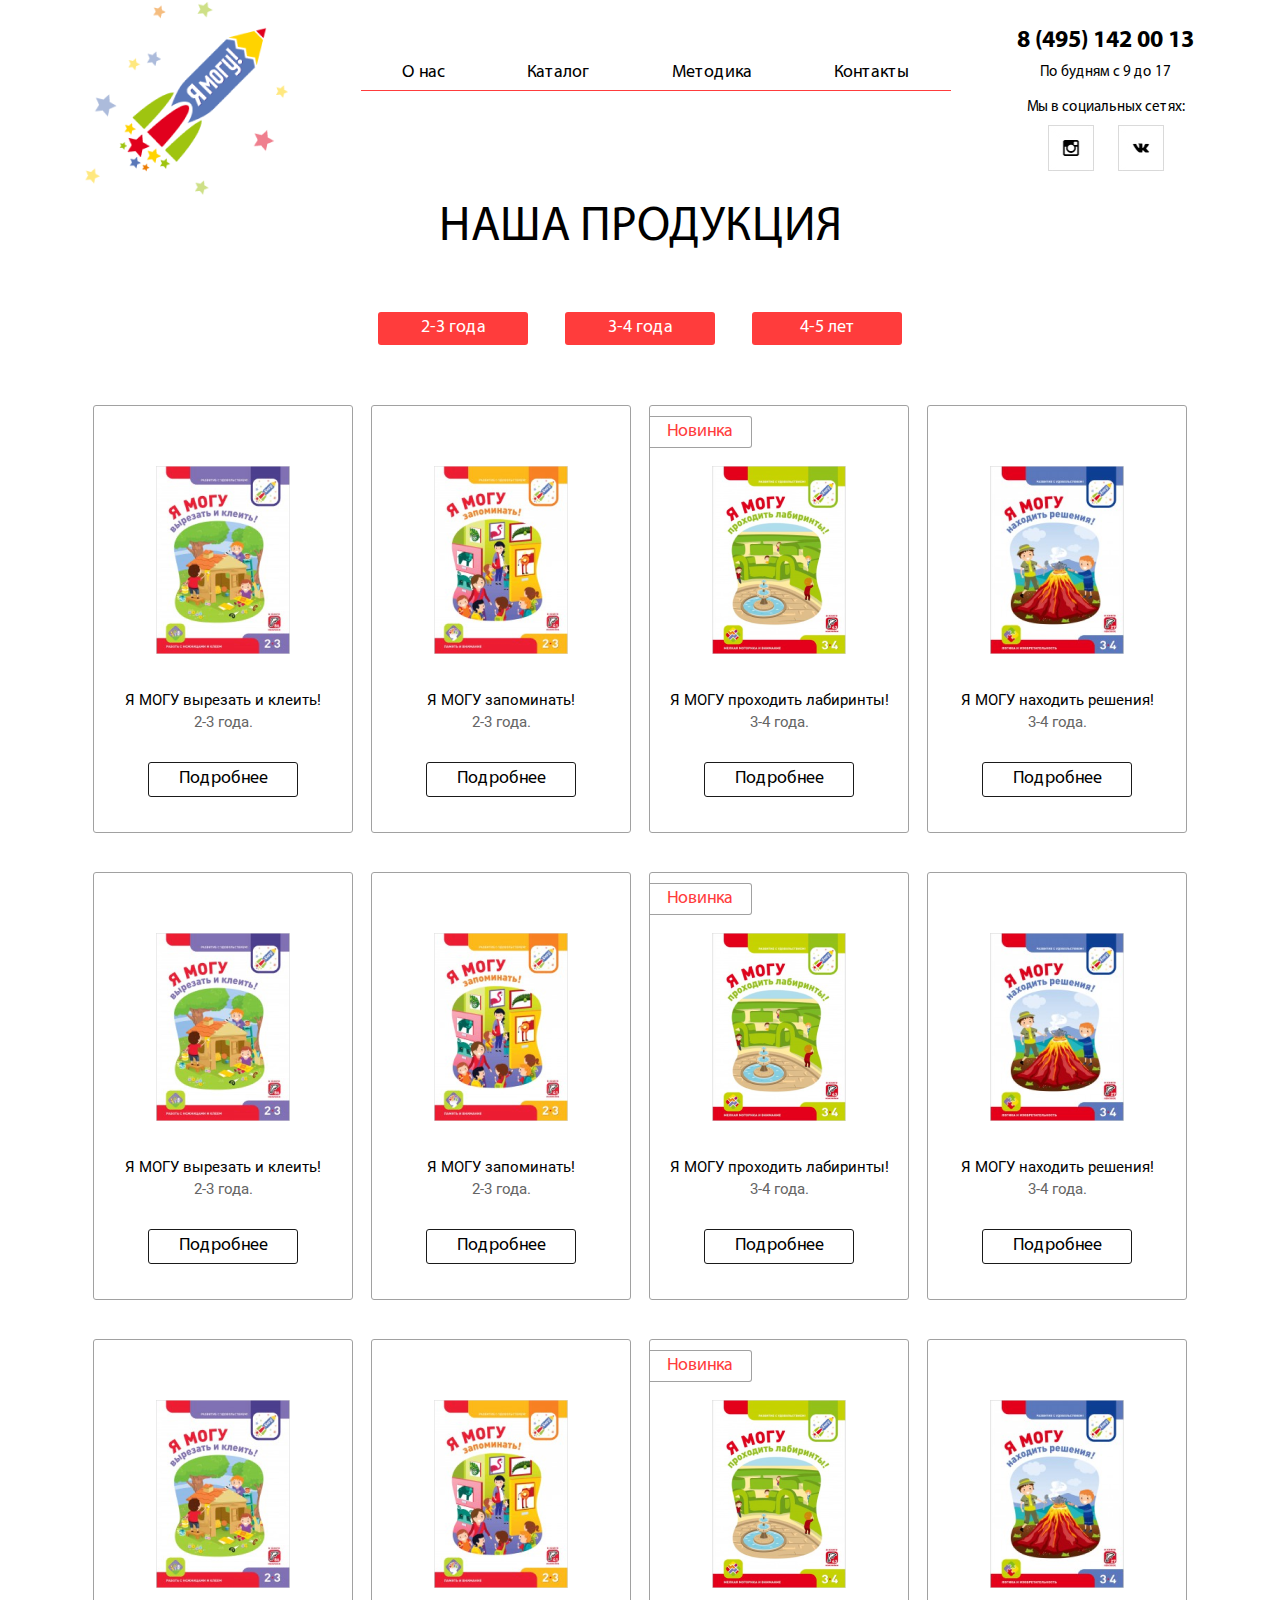
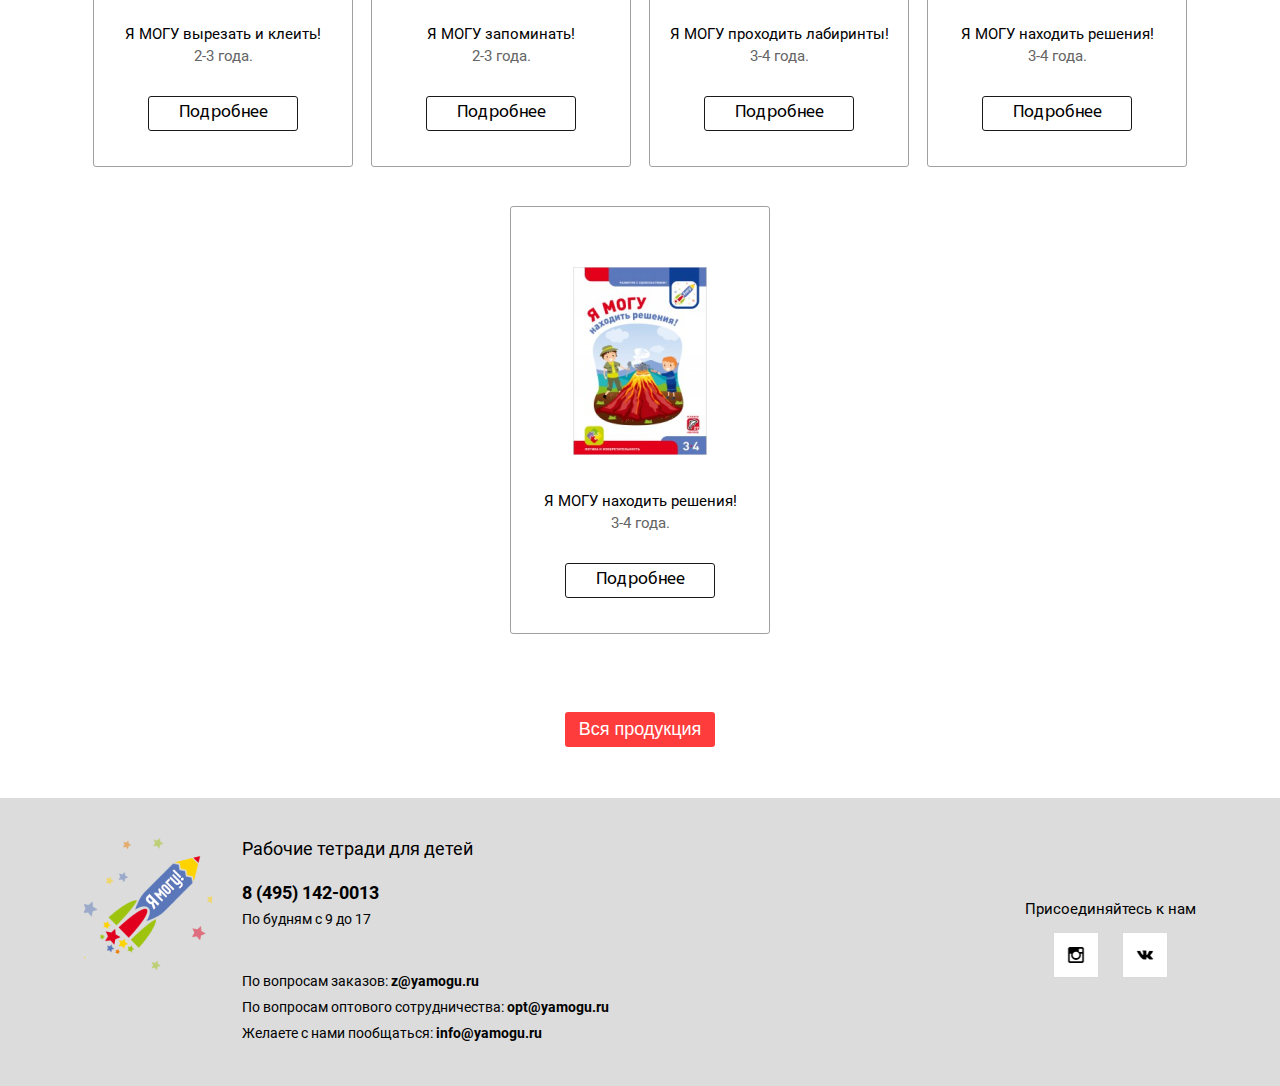
==== commit f2926fd0: "desktop" ====
--- a/index.html
+++ b/index.html
@@ -4,7 +4,7 @@
 
 	<meta charset="UTF-8">
     <meta name="viewport" content="width=device-width, initial-scale=1">
-
+	<meta http-equiv="X-UA-Compatible" content="IE=edge">
     <link href="css/reset.css" type="text/css" rel="stylesheet"/>
     <link href="css/styles.css" type="text/css" rel="stylesheet"/>
 
@@ -46,83 +46,142 @@
 	<section class = "content-section page">
 		<h1 class = "section-header">НАША ПРОДУКЦИЯ</h1>
 		<div class = "item-filter">
-			<button class = "button button_red">2-3 года</button>
-			<button class = "button button_red">3-4 года</button>
-			<button class = "button button_red">4-5 лет</button>
+			<a class = "button button_red">2-3 года</a>
+			<a class = "button button_red" href = "3-4years.html">3-4 года</a>
+			<a class = "button button_red">4-5 лет</a>
 		</div>
 
 		<div class = "item-row">
 			<div class = "item-card">
-				<img class = "item-card__img" src = "img/item1.png" alt = "item1">
-				<h2 class = "item-card__title">Я МОГУ вырезать и клеить!</h2>
-				<p class = "item-card__age-text">2-3 года.</p>
-				<a class = "button item-card__link" href = "#">Подробнее</a>
+				<a href = "carddetail.html">
+				<img class = "item-card__img" src = "img/item1.png" alt = "item1">
+			</a>
+				<a href = "carddetail.html">			
+				<h2 class = "item-card__title">Я МОГУ вырезать и клеить!</h2>
+			</a>
+				<p class = "item-card__age-text">2-3 года.</p>
+				<a class = "button item-card__link" href = "carddetail.html">Подробнее</a>
 			</div>
 			<div class = "item-card ">
-				<img class = "item-card__img" src = "img/item2.png" alt = "item1">
-				<h2 class = "item-card__title">Я МОГУ запоминать!</h2>
-				<p class = "item-card__age-text">2-3 года.</p>
-				<a class = "button item-card__link" href = "#">Подробнее</a>
+				<a href = "carddetail.html">
+				<img class = "item-card__img" src = "img/item2.png" alt = "item1">
+			</a>
+			<a href = "carddetail.html">
+				<h2 class = "item-card__title">Я МОГУ запоминать!</h2>
+			</a>
+				<p class = "item-card__age-text">2-3 года.</p>
+				<a class = "button item-card__link" href = "carddetail.html">Подробнее</a>
 			</div>
 			<div class = "item-card item-card_new">
-				<img class = "item-card__img" src = "img/item3.png" alt = "item1">
-				<h2 class = "item-card__title">Я МОГУ проходить лабиринты!</h2>
-				<p class = "item-card__age-text">3-4 года.</p>
-				<a class = "button item-card__link" href = "#">Подробнее</a>
-			</div>
-			<div class = "item-card">
-				<img class = "item-card__img" src = "img/item4.png" alt = "item1">
-				<h2 class = "item-card__title">Я МОГУ находить решения!</h2>
-				<p class = "item-card__age-text">3-4 года.</p>
-				<a class = "button item-card__link" href = "#">Подробнее</a>
+				<a href = "carddetail.html">
+				<img class = "item-card__img" src = "img/item3.png" alt = "item1">
+			</a>
+			<a href = "carddetail.html">
+				<h2 class = "item-card__title">Я МОГУ проходить лабиринты!</h2>
+			</a>
+				<p class = "item-card__age-text">3-4 года.</p>
+				<a class = "button item-card__link" href = "carddetail.html">Подробнее</a>
+			</div>
+			<div class = "item-card">
+				<a href = "carddetail.html">
+				<img class = "item-card__img" src = "img/item4.png" alt = "item1">
+			</a>
+			<a href = "carddetail.html">
+				<h2 class = "item-card__title">Я МОГУ находить решения!</h2>
+			</a>
+				<p class = "item-card__age-text">3-4 года.</p>
+				<a class = "button item-card__link" href = "carddetail.html">Подробнее</a>
 			</div>
 						<div class = "item-card">
-				<img class = "item-card__img" src = "img/item1.png" alt = "item1">
-				<h2 class = "item-card__title">Я МОГУ вырезать и клеить!</h2>
-				<p class = "item-card__age-text">2-3 года.</p>
-				<a class = "button item-card__link" href = "#">Подробнее</a>
-			</div>
-			<div class = "item-card">
-				<img class = "item-card__img" src = "img/item2.png" alt = "item1">
-				<h2 class = "item-card__title">Я МОГУ запоминать!</h2>
-				<p class = "item-card__age-text">2-3 года.</p>
-				<a class = "button item-card__link" href = "#">Подробнее</a>
+				<a href = "carddetail.html">
+				<img class = "item-card__img" src = "img/item1.png" alt = "item1">
+			</a>
+				<a href = "carddetail.html">			
+				<h2 class = "item-card__title">Я МОГУ вырезать и клеить!</h2>
+			</a>
+				<p class = "item-card__age-text">2-3 года.</p>
+				<a class = "button item-card__link" href = "carddetail.html">Подробнее</a>
+			</div>
+			<div class = "item-card ">
+				<a href = "carddetail.html">
+				<img class = "item-card__img" src = "img/item2.png" alt = "item1">
+			</a>
+			<a href = "carddetail.html">
+				<h2 class = "item-card__title">Я МОГУ запоминать!</h2>
+			</a>
+				<p class = "item-card__age-text">2-3 года.</p>
+				<a class = "button item-card__link" href = "carddetail.html">Подробнее</a>
 			</div>
 			<div class = "item-card item-card_new">
-				<img class = "item-card__img" src = "img/item3.png" alt = "item1">
-				<h2 class = "item-card__title">Я МОГУ проходить лабиринты!</h2>
-				<p class = "item-card__age-text">3-4 года.</p>
-				<a class = "button item-card__link" href = "#">Подробнее</a>
-			</div>
-			<div class = "item-card">
-				<img class = "item-card__img" src = "img/item4.png" alt = "item1">
-				<h2 class = "item-card__title">Я МОГУ находить решения!</h2>
-				<p class = "item-card__age-text">3-4 года.</p>
-				<a class = "button item-card__link" href = "#">Подробнее</a>
+				<a href = "carddetail.html">
+				<img class = "item-card__img" src = "img/item3.png" alt = "item1">
+			</a>
+			<a href = "carddetail.html">
+				<h2 class = "item-card__title">Я МОГУ проходить лабиринты!</h2>
+			</a>
+				<p class = "item-card__age-text">3-4 года.</p>
+				<a class = "button item-card__link" href = "carddetail.html">Подробнее</a>
+			</div>
+			<div class = "item-card">
+				<a href = "carddetail.html">
+				<img class = "item-card__img" src = "img/item4.png" alt = "item1">
+			</a>
+			<a href = "carddetail.html">
+				<h2 class = "item-card__title">Я МОГУ находить решения!</h2>
+			</a>
+				<p class = "item-card__age-text">3-4 года.</p>
+				<a class = "button item-card__link" href = "carddetail.html">Подробнее</a>
 			</div>
 						<div class = "item-card">
-				<img class = "item-card__img" src = "img/item1.png" alt = "item1">
-				<h2 class = "item-card__title">Я МОГУ вырезать и клеить!</h2>
-				<p class = "item-card__age-text">2-3 года.</p>
-				<a class = "button item-card__link" href = "#">Подробнее</a>
-			</div>
-			<div class = "item-card">
-				<img class = "item-card__img" src = "img/item2.png" alt = "item1">
-				<h2 class = "item-card__title">Я МОГУ запоминать!</h2>
-				<p class = "item-card__age-text">2-3 года.</p>
-				<a class = "button item-card__link" href = "#">Подробнее</a>
+				<a href = "carddetail.html">
+				<img class = "item-card__img" src = "img/item1.png" alt = "item1">
+			</a>
+				<a href = "carddetail.html">			
+				<h2 class = "item-card__title">Я МОГУ вырезать и клеить!</h2>
+			</a>
+				<p class = "item-card__age-text">2-3 года.</p>
+				<a class = "button item-card__link" href = "carddetail.html">Подробнее</a>
+			</div>
+			<div class = "item-card ">
+				<a href = "carddetail.html">
+				<img class = "item-card__img" src = "img/item2.png" alt = "item1">
+			</a>
+			<a href = "carddetail.html">
+				<h2 class = "item-card__title">Я МОГУ запоминать!</h2>
+			</a>
+				<p class = "item-card__age-text">2-3 года.</p>
+				<a class = "button item-card__link" href = "carddetail.html">Подробнее</a>
 			</div>
 			<div class = "item-card item-card_new">
-				<img class = "item-card__img" src = "img/item3.png" alt = "item1">
-				<h2 class = "item-card__title">Я МОГУ проходить лабиринты!</h2>
-				<p class = "item-card__age-text">3-4 года.</p>
-				<a class = "button item-card__link" href = "#">Подробнее</a>
-			</div>
-			<div class = "item-card">
-				<img class = "item-card__img" src = "img/item4.png" alt = "item1">
-				<h2 class = "item-card__title">Я МОГУ находить решения!</h2>
-				<p class = "item-card__age-text">3-4 года.</p>
-				<a class = "button item-card__link" href = "#">Подробнее</a>
+				<a href = "carddetail.html">
+				<img class = "item-card__img" src = "img/item3.png" alt = "item1">
+			</a>
+			<a href = "carddetail.html">
+				<h2 class = "item-card__title">Я МОГУ проходить лабиринты!</h2>
+			</a>
+				<p class = "item-card__age-text">3-4 года.</p>
+				<a class = "button item-card__link" href = "carddetail.html">Подробнее</a>
+			</div>
+			<div class = "item-card">
+				<a href = "carddetail.html">
+				<img class = "item-card__img" src = "img/item4.png" alt = "item1">
+			</a>
+			<a href = "carddetail.html">
+				<h2 class = "item-card__title">Я МОГУ находить решения!</h2>
+			</a>
+				<p class = "item-card__age-text">3-4 года.</p>
+				<a class = "button item-card__link" href = "carddetail.html">Подробнее</a>
+			</div>
+
+						<div class = "item-card">
+				<a href = "carddetail.html">
+				<img class = "item-card__img" src = "img/item4.png" alt = "item1">
+			</a>
+			<a href = "carddetail.html">
+				<h2 class = "item-card__title">Я МОГУ находить решения!</h2>
+			</a>
+				<p class = "item-card__age-text">3-4 года.</p>
+				<a class = "button item-card__link" href = "carddetail.html">Подробнее</a>
 			</div>
 
 		</div>
--- a/css/styles.css
+++ b/css/styles.css
@@ -37,6 +37,23 @@
   font-weight: bold;
   font-style: normal; }
 
+/*@media (max-width:1069px) {
+	.item-card:nth-of-type(4n) {
+  margin-right:auto;
+}
+.item-card:nth-of-type(3n) {
+  margin-right:0;
+}
+}
+
+@media (max-width:809px) {
+	.item-card:nth-of-type(3n) {
+  margin-right:auto;
+}
+.item-card:nth-of-type(2n) {
+  margin-right:0;
+}
+}*/
 @media (max-width: 710px) {
   .menu {
     order: 2;
@@ -257,13 +274,13 @@
   list-style: disc;
   list-style-position: inside; }
 
-.text--margin-bottom {
+.text_margin-bottom {
   margin-bottom: 70px; }
 
-.text--regular {
+.text_regular {
   margin-bottom: 30px; }
 
-.text--margin-top {
+.text_margin-top {
   margin-top: 70px; }
 
 .accordion {
@@ -282,8 +299,9 @@
   display: inline-block;
   transition: transform 0.3s; }
 
-.arrow-down--rotated {
-  transform: rotate(180deg); }
+.arrow-down_rotated {
+  transform: rotate(180deg);
+  margin-bottom: 15px; }
 
 .arrow-down:hover {
   cursor: pointer; }
@@ -295,7 +313,8 @@
 
 .card-detail {
   border: 0.5px solid #A1A1A1;
-  border-radius: 3px; }
+  border-radius: 3px;
+  margin-bottom: 80px; }
 
 .card-detail__text {
   padding-left: 14.3%; }
@@ -314,13 +333,21 @@
   margin-bottom: 27px; }
 
 .card-detail__container {
-  display: flex; }
+  display: flex;
+  justify-content: space-around;
+  flex-wrap: wrap; }
 
 .card-detail__container-left {
-  width: 30%;
-  margin-left: 86px;
-  padding-top: 81px;
-  padding-bottom: 61px; }
+  /*width:30%;
+  margin-left:7%;//86px;
+  padding-top:81px;
+  padding-bottom:61px;*/
+  align-self: center;
+  margin: 0 40px;
+  margin-top: 27px; }
+
+.card-detail__container-right {
+  margin-top: 27px; }
 
 .card-detail__carousel {
   width: 257px;
@@ -360,28 +387,74 @@
   cursor: pointer;
   padding: 0 7px;
   font-weight: bold;
-  margin-right: 90px;
   border-bottom: 1px solid white;
   padding-bottom: 7px; }
-
-.card-detail__switch-item--active {
-  border-bottom: 1px solid black; }
-
-.card-detail__specs {
-  display: flex;
-  justify-content: space-between; }
+  .card-detail__switch-item:first-child {
+    margin-right: 90px; }
+
+.card-detail__switch-item_active {
+  border-bottom: 1px solid black;
+  cursor: default; }
+
+.card-detail__spec-row {
+  display: flex;
+  justify-content: left; }
 
 .spec-dots {
   display: inline-block;
-  width: 100%;
+  flex-grow: 1;
   border-bottom: 1px dotted #A1A1A1; }
 
 .card-detail__spec-names {
-  display: flex; }
+  display: flex;
+  max-width: 210px;
+  justify-content: space-between;
+  overflow: hidden;
+  flex-grow: 1; }
 
 .spec-value {
   color: #A1A1A1; }
 
+.card-detail__spec-name {
+  background: white; }
+
+.card-detail__spec-value {
+  background: white; }
+
+.card-detail__dots {
+  border-bottom: 1px dotted #A1A1A1;
+  flex-grow: 1;
+  max-width: 150px; }
+
+.card-detail__switch-content_hidden {
+  display: none; }
+
+.order-section {
+  margin-top: 83px; }
+
+.order-container {
+  border: 0.5px solid #A1A1A1;
+  border-radius: 3px;
+  padding-top: 30px;
+  padding-left: 14%; }
+
+/*@media (max-width:1069px) {
+	.item-card:nth-of-type(4n) {
+  margin-right:auto;
+}
+.item-card:nth-of-type(3n) {
+  margin-right:0;
+}
+}
+
+@media (max-width:809px) {
+	.item-card:nth-of-type(3n) {
+  margin-right:auto;
+}
+.item-card:nth-of-type(2n) {
+  margin-right:0;
+}
+}*/
 @media (max-width: 710px) {
   .menu {
     order: 2;
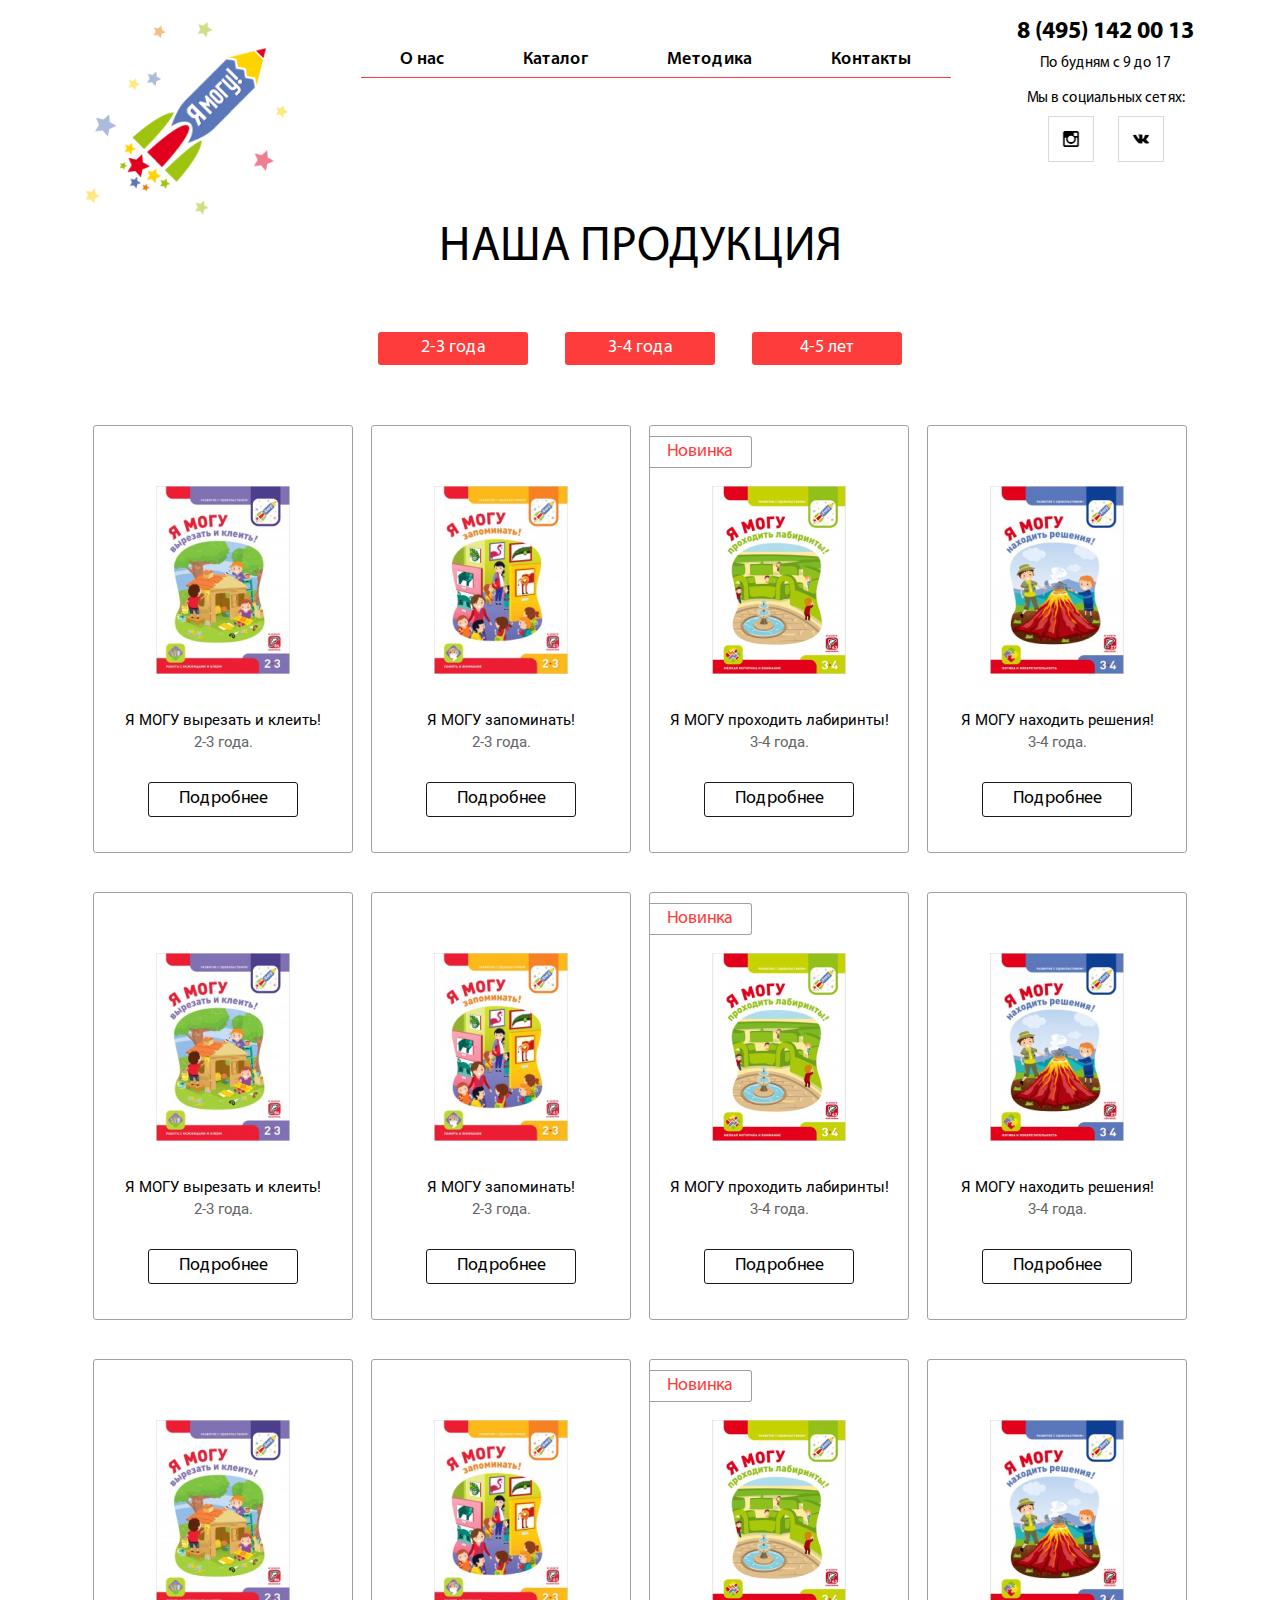
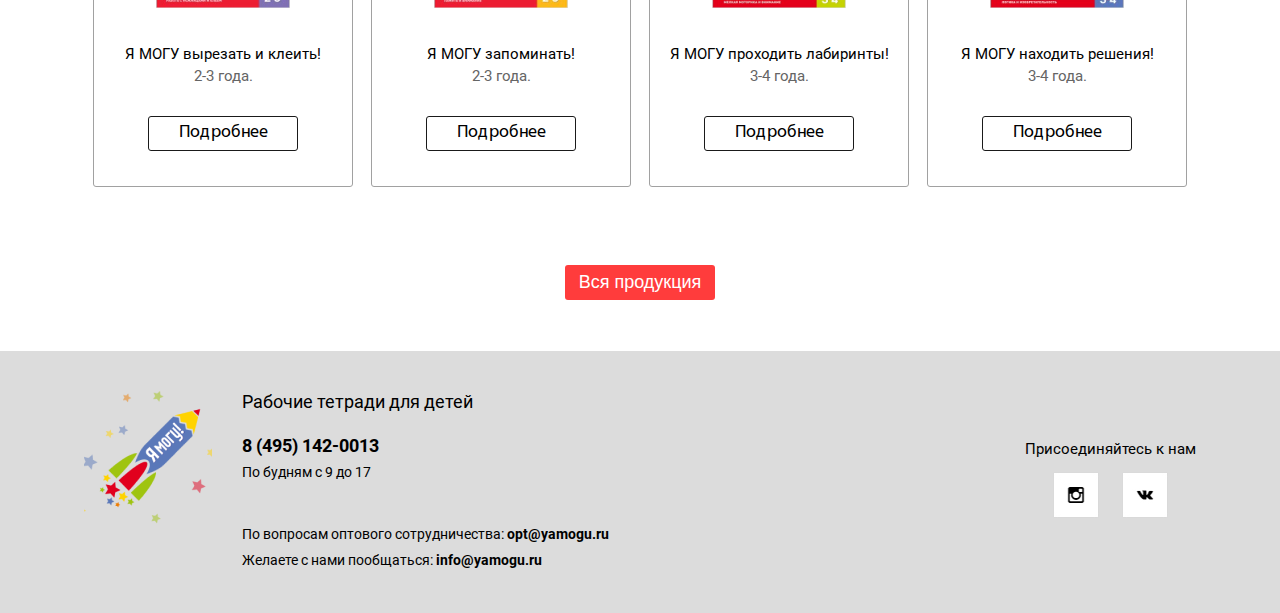
==== commit 62607aca: "commit 5" ====
--- a/index.html
+++ b/index.html
@@ -6,14 +6,17 @@
     <meta name="viewport" content="width=device-width, initial-scale=1">
 	<meta http-equiv="X-UA-Compatible" content="IE=edge">
     <link href="css/reset.css" type="text/css" rel="stylesheet"/>
+    <link href="css/hamburgers.css" type="text/css" rel="stylesheet"/>
     <link href="css/styles.css" type="text/css" rel="stylesheet"/>
 
 	<title>Я могу</title>
 
 </head>
 <body>
-	<div class = "wrapper">
-	<header class = "header page">
+	<!--<div class = "wrapper">-->
+	<header>
+		<div class="container">
+			<div class = "header">
 		<a class = "header__link" href = "index.html">
 		<img class = "header__logo" src = "img/logo-big.png" alt = "Лого">
 	</a>
@@ -38,12 +41,58 @@
 				</div>
 	
 		</div>
+		<!--<div class = "burger-button">
+			<div class = "burger-button__line"></div>
+			<div class = "burger-button__line"></div>
+			<div class = "burger-button__line"></div>
+		</div>-->
+			<div class = "hamburger hamburger--squeeze">
+				<div class="hamburger-box">
+    				<div class="hamburger-inner"></div>
+ 				 </div>
+			</div>
+	</div>
+	</div>
 	</header>
 
-
-
-
-	<section class = "content-section page">
+	<div class = "header-shadow">
+	</div>
+
+
+	<div class ="burger-menu">
+		<!--<div class = "header-shadow">
+		</div>-->
+		
+		<div class = "menu-mobile">
+			<a class = "menu__link" href = "aboutus.html">О нас</a>
+			<a class = "menu__link" href = "catalog.html">Каталог</a>
+			<a class = "menu__link" href = "method.html">Методика</a>
+			<a class = "menu__link" href = "contacts.html">Контакты</a>
+		</div>
+		
+		<div class = "contacts contacts_mobile">
+				
+				<div class = "social-networks social-networks_mobile">
+					
+					<a class = "social-networks__link" href = "https://instagram.com/yamogu.ru">
+						<img src="img/inst.png" alt="Инстаграм">
+					</a>
+					<a class = "social-networks__link" href = "https://vk.com/yamogu_razvitie">
+						<img src="img/vk.png" alt="ВКонтакте">
+					</a>
+				</div>
+				<a class = "contacts__phone" href = "tel:+74951420013">8 (495) 142 00 13</a>
+				<p class = "contacts__worktime">По будням с 9 до 17</p>
+
+	
+		</div>
+
+	</div>
+
+
+
+	<section class = "content-section">
+		<div class="container">
 		<h1 class = "section-header">НАША ПРОДУКЦИЯ</h1>
 		<div class = "item-filter">
 			<a class = "button button_red">2-3 года</a>
@@ -173,86 +222,25 @@
 				<a class = "button item-card__link" href = "carddetail.html">Подробнее</a>
 			</div>
 
-						<div class = "item-card">
-				<a href = "carddetail.html">
-				<img class = "item-card__img" src = "img/item4.png" alt = "item1">
-			</a>
-			<a href = "carddetail.html">
-				<h2 class = "item-card__title">Я МОГУ находить решения!</h2>
-			</a>
-				<p class = "item-card__age-text">3-4 года.</p>
-				<a class = "button item-card__link" href = "carddetail.html">Подробнее</a>
-			</div>
-
-		</div>
-
-		<!--<div class = "item-row">
-			<div class = "item-card">
-				<img class = "item-card__img" src = "img/item1.png" alt = "item1">
-				<h2 class = "item-card__title">Я МОГУ вырезать и клеить!</h2>
-				<p class = "item-card__age-text">2-3 года.</p>
-				<a class = "button item-card__link" href = "#">Подробнее</a>
-			</div>
-			<div class = "item-card">
-				<img class = "item-card__img" src = "img/item2.png" alt = "item1">
-				<h2 class = "item-card__title">Я МОГУ запоминать!</h2>
-				<p class = "item-card__age-text">2-3 года.</p>
-				<a class = "button item-card__link" href = "#">Подробнее</a>
-			</div>
-			<div class = "item-card">
-				<img class = "item-card__img" src = "img/item3.png" alt = "item1">
-				<h2 class = "item-card__title">Я МОГУ проходить лабиринты!</h2>
-				<p class = "item-card__age-text">3-4 года.</p>
-				<a class = "button item-card__link" href = "#">Подробнее</a>
-			</div>
-			<div class = "item-card">
-				<img class = "item-card__img" src = "img/item4.png" alt = "item1">
-				<h2 class = "item-card__title">Я МОГУ находить решения!</h2>
-				<p class = "item-card__age-text">3-4 года.</p>
-				<a class = "button item-card__link" href = "#">Подробнее</a>
-			</div>
-		</div>-->
-
-		<!--<div class = "item-row">
-			<div class = "item-card">
-				<img class = "item-card__img" src = "img/item1.png" alt = "item1">
-				<h2 class = "item-card__title">Я МОГУ вырезать и клеить!</h2>
-				<p class = "item-card__age-text">2-3 года.</p>
-				<a class = "button item-card__link" href = "#">Подробнее</a>
-			</div>
-			<div class = "item-card">
-				<img class = "item-card__img" src = "img/item2.png" alt = "item1">
-				<h2 class = "item-card__title">Я МОГУ запоминать!</h2>
-				<p class = "item-card__age-text">2-3 года.</p>
-				<a class = "button item-card__link" href = "#">Подробнее</a>
-			</div>
-			<div class = "item-card">
-				<img class = "item-card__img" src = "img/item3.png" alt = "item1">
-				<h2 class = "item-card__title">Я МОГУ проходить лабиринты!</h2>
-				<p class = "item-card__age-text">3-4 года.</p>
-				<a class = "button item-card__link" href = "#">Подробнее</a>
-			</div>
-			<div class = "item-card">
-				<img class = "item-card__img" src = "img/item4.png" alt = "item1">
-				<h2 class = "item-card__title">Я МОГУ находить решения!</h2>
-				<p class = "item-card__age-text">3-4 года.</p>
-				<a class = "button item-card__link" href = "#">Подробнее</a>
-			</div>
-		</div>-->
+
+
+		</div>
+
+		
 
 			<button class = "button button_red">Вся продукция</button>
 		
 
-
+		</div>
 
 	</section>
 
- </div>
-
-	<footer class = "footer">
-		<div class = "page">
-
-
+ <!--</div>-->
+
+	<footer>
+		
+			<div class = "footer">
+				<div class = "container">
 		<div class = "footer-bottom">
 		<div class = "footer__logo">
 			<img src = "img/logo-footer.png" alt = "Лого">
@@ -265,7 +253,7 @@
 				<p class = "footer-contacts__phone">8 (495) 142-0013</p>
 				<p class = "footer-contacts__worktime">По будням с 9 до 17</p>
 				
-				<p class = "contact-info__text">По вопросам заказов: <a href= "mailto:z@yamogu.ru"><b>z@yamogu.ru</b></a></p>
+				<!--<p class = "contact-info__text">По вопросам заказов: <a href= "mailto:z@yamogu.ru"><b>z@yamogu.ru</b></a></p>-->
 				<p class = "contact-info__text">По вопросам оптового сотрудничества: <a href = "mailto:opt@yamogu.ru"><b>opt@yamogu.ru</b></a></p>
 				<p class = "contact-info__text">Желаете с нами пообщаться: <a href = "mailto:info@yamogu.ru"><b>info@yamogu.ru</b></a></p>
 			</div>
@@ -292,9 +280,12 @@
 				</div>
 		</div>
 		</div>
+		</div>
 	</footer>
 
 
+<script src = "js/lib/jquery-3.3.1.min.js"></script>
+<script src = "js/main.js"></script>
 
 
 
--- a/css/hamburgers.css
+++ b/css/hamburgers.css
@@ -0,0 +1,716 @@
+/*!
+ * Hamburgers
+ * @description Tasty CSS-animated hamburgers
+ * @author Jonathan Suh @jonsuh
+ * @site https://jonsuh.com/hamburgers
+ * @link https://github.com/jonsuh/hamburgers
+ */
+.hamburger {
+  padding: 15px 15px;
+  display: inline-block;
+  cursor: pointer;
+  transition-property: opacity, filter;
+  transition-duration: 0.15s;
+  transition-timing-function: linear;
+  font: inherit;
+  color: inherit;
+  text-transform: none;
+  background-color: transparent;
+  border: 0;
+  margin: 0;
+  overflow: visible; }
+  .hamburger:hover {
+    opacity: 0.7; }
+  .hamburger.is-active:hover {
+    opacity: 0.7; }
+  .hamburger.is-active .hamburger-inner,
+  .hamburger.is-active .hamburger-inner::before,
+  .hamburger.is-active .hamburger-inner::after {
+    background-color: #000; }
+
+.hamburger-box {
+  width: 30px;
+  height: 21px;
+  display: inline-block;
+  position: relative; }
+
+.hamburger-inner {
+  display: block;
+  top: 50%;
+  margin-top: -1.5px; }
+  .hamburger-inner, .hamburger-inner::before, .hamburger-inner::after {
+    width: 30px;
+    height: 3px;
+    background-color: #000;
+    border-radius: 0px;
+    position: absolute;
+    transition-property: transform;
+    transition-duration: 0.15s;
+    transition-timing-function: ease; }
+  .hamburger-inner::before, .hamburger-inner::after {
+    content: "";
+    display: block; }
+  .hamburger-inner::before {
+    top: -9px; }
+  .hamburger-inner::after {
+    bottom: -9px; }
+
+/*
+   * 3DX
+   */
+.hamburger--3dx .hamburger-box {
+  perspective: 60px; }
+
+.hamburger--3dx .hamburger-inner {
+  transition: transform 0.15s cubic-bezier(0.645, 0.045, 0.355, 1), background-color 0s 0.1s cubic-bezier(0.645, 0.045, 0.355, 1); }
+  .hamburger--3dx .hamburger-inner::before, .hamburger--3dx .hamburger-inner::after {
+    transition: transform 0s 0.1s cubic-bezier(0.645, 0.045, 0.355, 1); }
+
+.hamburger--3dx.is-active .hamburger-inner {
+  background-color: transparent !important;
+  transform: rotateY(180deg); }
+  .hamburger--3dx.is-active .hamburger-inner::before {
+    transform: translate3d(0, 9px, 0) rotate(45deg); }
+  .hamburger--3dx.is-active .hamburger-inner::after {
+    transform: translate3d(0, -9px, 0) rotate(-45deg); }
+
+/*
+   * 3DX Reverse
+   */
+.hamburger--3dx-r .hamburger-box {
+  perspective: 60px; }
+
+.hamburger--3dx-r .hamburger-inner {
+  transition: transform 0.15s cubic-bezier(0.645, 0.045, 0.355, 1), background-color 0s 0.1s cubic-bezier(0.645, 0.045, 0.355, 1); }
+  .hamburger--3dx-r .hamburger-inner::before, .hamburger--3dx-r .hamburger-inner::after {
+    transition: transform 0s 0.1s cubic-bezier(0.645, 0.045, 0.355, 1); }
+
+.hamburger--3dx-r.is-active .hamburger-inner {
+  background-color: transparent !important;
+  transform: rotateY(-180deg); }
+  .hamburger--3dx-r.is-active .hamburger-inner::before {
+    transform: translate3d(0, 9px, 0) rotate(45deg); }
+  .hamburger--3dx-r.is-active .hamburger-inner::after {
+    transform: translate3d(0, -9px, 0) rotate(-45deg); }
+
+/*
+   * 3DY
+   */
+.hamburger--3dy .hamburger-box {
+  perspective: 60px; }
+
+.hamburger--3dy .hamburger-inner {
+  transition: transform 0.15s cubic-bezier(0.645, 0.045, 0.355, 1), background-color 0s 0.1s cubic-bezier(0.645, 0.045, 0.355, 1); }
+  .hamburger--3dy .hamburger-inner::before, .hamburger--3dy .hamburger-inner::after {
+    transition: transform 0s 0.1s cubic-bezier(0.645, 0.045, 0.355, 1); }
+
+.hamburger--3dy.is-active .hamburger-inner {
+  background-color: transparent !important;
+  transform: rotateX(-180deg); }
+  .hamburger--3dy.is-active .hamburger-inner::before {
+    transform: translate3d(0, 9px, 0) rotate(45deg); }
+  .hamburger--3dy.is-active .hamburger-inner::after {
+    transform: translate3d(0, -9px, 0) rotate(-45deg); }
+
+/*
+   * 3DY Reverse
+   */
+.hamburger--3dy-r .hamburger-box {
+  perspective: 60px; }
+
+.hamburger--3dy-r .hamburger-inner {
+  transition: transform 0.15s cubic-bezier(0.645, 0.045, 0.355, 1), background-color 0s 0.1s cubic-bezier(0.645, 0.045, 0.355, 1); }
+  .hamburger--3dy-r .hamburger-inner::before, .hamburger--3dy-r .hamburger-inner::after {
+    transition: transform 0s 0.1s cubic-bezier(0.645, 0.045, 0.355, 1); }
+
+.hamburger--3dy-r.is-active .hamburger-inner {
+  background-color: transparent !important;
+  transform: rotateX(180deg); }
+  .hamburger--3dy-r.is-active .hamburger-inner::before {
+    transform: translate3d(0, 9px, 0) rotate(45deg); }
+  .hamburger--3dy-r.is-active .hamburger-inner::after {
+    transform: translate3d(0, -9px, 0) rotate(-45deg); }
+
+/*
+   * 3DXY
+   */
+.hamburger--3dxy .hamburger-box {
+  perspective: 60px; }
+
+.hamburger--3dxy .hamburger-inner {
+  transition: transform 0.15s cubic-bezier(0.645, 0.045, 0.355, 1), background-color 0s 0.1s cubic-bezier(0.645, 0.045, 0.355, 1); }
+  .hamburger--3dxy .hamburger-inner::before, .hamburger--3dxy .hamburger-inner::after {
+    transition: transform 0s 0.1s cubic-bezier(0.645, 0.045, 0.355, 1); }
+
+.hamburger--3dxy.is-active .hamburger-inner {
+  background-color: transparent !important;
+  transform: rotateX(180deg) rotateY(180deg); }
+  .hamburger--3dxy.is-active .hamburger-inner::before {
+    transform: translate3d(0, 9px, 0) rotate(45deg); }
+  .hamburger--3dxy.is-active .hamburger-inner::after {
+    transform: translate3d(0, -9px, 0) rotate(-45deg); }
+
+/*
+   * 3DXY Reverse
+   */
+.hamburger--3dxy-r .hamburger-box {
+  perspective: 60px; }
+
+.hamburger--3dxy-r .hamburger-inner {
+  transition: transform 0.15s cubic-bezier(0.645, 0.045, 0.355, 1), background-color 0s 0.1s cubic-bezier(0.645, 0.045, 0.355, 1); }
+  .hamburger--3dxy-r .hamburger-inner::before, .hamburger--3dxy-r .hamburger-inner::after {
+    transition: transform 0s 0.1s cubic-bezier(0.645, 0.045, 0.355, 1); }
+
+.hamburger--3dxy-r.is-active .hamburger-inner {
+  background-color: transparent !important;
+  transform: rotateX(180deg) rotateY(180deg) rotateZ(-180deg); }
+  .hamburger--3dxy-r.is-active .hamburger-inner::before {
+    transform: translate3d(0, 9px, 0) rotate(45deg); }
+  .hamburger--3dxy-r.is-active .hamburger-inner::after {
+    transform: translate3d(0, -9px, 0) rotate(-45deg); }
+
+/*
+   * Arrow
+   */
+.hamburger--arrow.is-active .hamburger-inner::before {
+  transform: translate3d(-6px, 0, 0) rotate(-45deg) scale(0.7, 1); }
+
+.hamburger--arrow.is-active .hamburger-inner::after {
+  transform: translate3d(-6px, 0, 0) rotate(45deg) scale(0.7, 1); }
+
+/*
+   * Arrow Right
+   */
+.hamburger--arrow-r.is-active .hamburger-inner::before {
+  transform: translate3d(6px, 0, 0) rotate(45deg) scale(0.7, 1); }
+
+.hamburger--arrow-r.is-active .hamburger-inner::after {
+  transform: translate3d(6px, 0, 0) rotate(-45deg) scale(0.7, 1); }
+
+/*
+   * Arrow Alt
+   */
+.hamburger--arrowalt .hamburger-inner::before {
+  transition: top 0.1s 0.1s ease, transform 0.1s cubic-bezier(0.165, 0.84, 0.44, 1); }
+
+.hamburger--arrowalt .hamburger-inner::after {
+  transition: bottom 0.1s 0.1s ease, transform 0.1s cubic-bezier(0.165, 0.84, 0.44, 1); }
+
+.hamburger--arrowalt.is-active .hamburger-inner::before {
+  top: 0;
+  transform: translate3d(-6px, -7.5px, 0) rotate(-45deg) scale(0.7, 1);
+  transition: top 0.1s ease, transform 0.1s 0.1s cubic-bezier(0.895, 0.03, 0.685, 0.22); }
+
+.hamburger--arrowalt.is-active .hamburger-inner::after {
+  bottom: 0;
+  transform: translate3d(-6px, 7.5px, 0) rotate(45deg) scale(0.7, 1);
+  transition: bottom 0.1s ease, transform 0.1s 0.1s cubic-bezier(0.895, 0.03, 0.685, 0.22); }
+
+/*
+   * Arrow Alt Right
+   */
+.hamburger--arrowalt-r .hamburger-inner::before {
+  transition: top 0.1s 0.1s ease, transform 0.1s cubic-bezier(0.165, 0.84, 0.44, 1); }
+
+.hamburger--arrowalt-r .hamburger-inner::after {
+  transition: bottom 0.1s 0.1s ease, transform 0.1s cubic-bezier(0.165, 0.84, 0.44, 1); }
+
+.hamburger--arrowalt-r.is-active .hamburger-inner::before {
+  top: 0;
+  transform: translate3d(6px, -7.5px, 0) rotate(45deg) scale(0.7, 1);
+  transition: top 0.1s ease, transform 0.1s 0.1s cubic-bezier(0.895, 0.03, 0.685, 0.22); }
+
+.hamburger--arrowalt-r.is-active .hamburger-inner::after {
+  bottom: 0;
+  transform: translate3d(6px, 7.5px, 0) rotate(-45deg) scale(0.7, 1);
+  transition: bottom 0.1s ease, transform 0.1s 0.1s cubic-bezier(0.895, 0.03, 0.685, 0.22); }
+
+/*
+   * Arrow Turn
+   */
+.hamburger--arrowturn.is-active .hamburger-inner {
+  transform: rotate(-180deg); }
+  .hamburger--arrowturn.is-active .hamburger-inner::before {
+    transform: translate3d(8px, 0, 0) rotate(45deg) scale(0.7, 1); }
+  .hamburger--arrowturn.is-active .hamburger-inner::after {
+    transform: translate3d(8px, 0, 0) rotate(-45deg) scale(0.7, 1); }
+
+/*
+   * Arrow Turn Right
+   */
+.hamburger--arrowturn-r.is-active .hamburger-inner {
+  transform: rotate(-180deg); }
+  .hamburger--arrowturn-r.is-active .hamburger-inner::before {
+    transform: translate3d(-8px, 0, 0) rotate(-45deg) scale(0.7, 1); }
+  .hamburger--arrowturn-r.is-active .hamburger-inner::after {
+    transform: translate3d(-8px, 0, 0) rotate(45deg) scale(0.7, 1); }
+
+/*
+   * Boring
+   */
+.hamburger--boring .hamburger-inner, .hamburger--boring .hamburger-inner::before, .hamburger--boring .hamburger-inner::after {
+  transition-property: none; }
+
+.hamburger--boring.is-active .hamburger-inner {
+  transform: rotate(45deg); }
+  .hamburger--boring.is-active .hamburger-inner::before {
+    top: 0;
+    opacity: 0; }
+  .hamburger--boring.is-active .hamburger-inner::after {
+    bottom: 0;
+    transform: rotate(-90deg); }
+
+/*
+   * Collapse
+   */
+.hamburger--collapse .hamburger-inner {
+  top: auto;
+  bottom: 0;
+  transition-duration: 0.13s;
+  transition-delay: 0.13s;
+  transition-timing-function: cubic-bezier(0.55, 0.055, 0.675, 0.19); }
+  .hamburger--collapse .hamburger-inner::after {
+    top: -18px;
+    transition: top 0.2s 0.2s cubic-bezier(0.33333, 0.66667, 0.66667, 1), opacity 0.1s linear; }
+  .hamburger--collapse .hamburger-inner::before {
+    transition: top 0.12s 0.2s cubic-bezier(0.33333, 0.66667, 0.66667, 1), transform 0.13s cubic-bezier(0.55, 0.055, 0.675, 0.19); }
+
+.hamburger--collapse.is-active .hamburger-inner {
+  transform: translate3d(0, -9px, 0) rotate(-45deg);
+  transition-delay: 0.22s;
+  transition-timing-function: cubic-bezier(0.215, 0.61, 0.355, 1); }
+  .hamburger--collapse.is-active .hamburger-inner::after {
+    top: 0;
+    opacity: 0;
+    transition: top 0.2s cubic-bezier(0.33333, 0, 0.66667, 0.33333), opacity 0.1s 0.22s linear; }
+  .hamburger--collapse.is-active .hamburger-inner::before {
+    top: 0;
+    transform: rotate(-90deg);
+    transition: top 0.1s 0.16s cubic-bezier(0.33333, 0, 0.66667, 0.33333), transform 0.13s 0.25s cubic-bezier(0.215, 0.61, 0.355, 1); }
+
+/*
+   * Collapse Reverse
+   */
+.hamburger--collapse-r .hamburger-inner {
+  top: auto;
+  bottom: 0;
+  transition-duration: 0.13s;
+  transition-delay: 0.13s;
+  transition-timing-function: cubic-bezier(0.55, 0.055, 0.675, 0.19); }
+  .hamburger--collapse-r .hamburger-inner::after {
+    top: -18px;
+    transition: top 0.2s 0.2s cubic-bezier(0.33333, 0.66667, 0.66667, 1), opacity 0.1s linear; }
+  .hamburger--collapse-r .hamburger-inner::before {
+    transition: top 0.12s 0.2s cubic-bezier(0.33333, 0.66667, 0.66667, 1), transform 0.13s cubic-bezier(0.55, 0.055, 0.675, 0.19); }
+
+.hamburger--collapse-r.is-active .hamburger-inner {
+  transform: translate3d(0, -9px, 0) rotate(45deg);
+  transition-delay: 0.22s;
+  transition-timing-function: cubic-bezier(0.215, 0.61, 0.355, 1); }
+  .hamburger--collapse-r.is-active .hamburger-inner::after {
+    top: 0;
+    opacity: 0;
+    transition: top 0.2s cubic-bezier(0.33333, 0, 0.66667, 0.33333), opacity 0.1s 0.22s linear; }
+  .hamburger--collapse-r.is-active .hamburger-inner::before {
+    top: 0;
+    transform: rotate(90deg);
+    transition: top 0.1s 0.16s cubic-bezier(0.33333, 0, 0.66667, 0.33333), transform 0.13s 0.25s cubic-bezier(0.215, 0.61, 0.355, 1); }
+
+/*
+   * Elastic
+   */
+.hamburger--elastic .hamburger-inner {
+  top: 1.5px;
+  transition-duration: 0.275s;
+  transition-timing-function: cubic-bezier(0.68, -0.55, 0.265, 1.55); }
+  .hamburger--elastic .hamburger-inner::before {
+    top: 9px;
+    transition: opacity 0.125s 0.275s ease; }
+  .hamburger--elastic .hamburger-inner::after {
+    top: 18px;
+    transition: transform 0.275s cubic-bezier(0.68, -0.55, 0.265, 1.55); }
+
+.hamburger--elastic.is-active .hamburger-inner {
+  transform: translate3d(0, 9px, 0) rotate(135deg);
+  transition-delay: 0.075s; }
+  .hamburger--elastic.is-active .hamburger-inner::before {
+    transition-delay: 0s;
+    opacity: 0; }
+  .hamburger--elastic.is-active .hamburger-inner::after {
+    transform: translate3d(0, -18px, 0) rotate(-270deg);
+    transition-delay: 0.075s; }
+
+/*
+   * Elastic Reverse
+   */
+.hamburger--elastic-r .hamburger-inner {
+  top: 1.5px;
+  transition-duration: 0.275s;
+  transition-timing-function: cubic-bezier(0.68, -0.55, 0.265, 1.55); }
+  .hamburger--elastic-r .hamburger-inner::before {
+    top: 9px;
+    transition: opacity 0.125s 0.275s ease; }
+  .hamburger--elastic-r .hamburger-inner::after {
+    top: 18px;
+    transition: transform 0.275s cubic-bezier(0.68, -0.55, 0.265, 1.55); }
+
+.hamburger--elastic-r.is-active .hamburger-inner {
+  transform: translate3d(0, 9px, 0) rotate(-135deg);
+  transition-delay: 0.075s; }
+  .hamburger--elastic-r.is-active .hamburger-inner::before {
+    transition-delay: 0s;
+    opacity: 0; }
+  .hamburger--elastic-r.is-active .hamburger-inner::after {
+    transform: translate3d(0, -18px, 0) rotate(270deg);
+    transition-delay: 0.075s; }
+
+/*
+   * Emphatic
+   */
+.hamburger--emphatic {
+  overflow: hidden; }
+  .hamburger--emphatic .hamburger-inner {
+    transition: background-color 0.125s 0.175s ease-in; }
+    .hamburger--emphatic .hamburger-inner::before {
+      left: 0;
+      transition: transform 0.125s cubic-bezier(0.6, 0.04, 0.98, 0.335), top 0.05s 0.125s linear, left 0.125s 0.175s ease-in; }
+    .hamburger--emphatic .hamburger-inner::after {
+      top: 9px;
+      right: 0;
+      transition: transform 0.125s cubic-bezier(0.6, 0.04, 0.98, 0.335), top 0.05s 0.125s linear, right 0.125s 0.175s ease-in; }
+  .hamburger--emphatic.is-active .hamburger-inner {
+    transition-delay: 0s;
+    transition-timing-function: ease-out;
+    background-color: transparent !important; }
+    .hamburger--emphatic.is-active .hamburger-inner::before {
+      left: -60px;
+      top: -60px;
+      transform: translate3d(60px, 60px, 0) rotate(45deg);
+      transition: left 0.125s ease-out, top 0.05s 0.125s linear, transform 0.125s 0.175s cubic-bezier(0.075, 0.82, 0.165, 1); }
+    .hamburger--emphatic.is-active .hamburger-inner::after {
+      right: -60px;
+      top: -60px;
+      transform: translate3d(-60px, 60px, 0) rotate(-45deg);
+      transition: right 0.125s ease-out, top 0.05s 0.125s linear, transform 0.125s 0.175s cubic-bezier(0.075, 0.82, 0.165, 1); }
+
+/*
+   * Emphatic Reverse
+   */
+.hamburger--emphatic-r {
+  overflow: hidden; }
+  .hamburger--emphatic-r .hamburger-inner {
+    transition: background-color 0.125s 0.175s ease-in; }
+    .hamburger--emphatic-r .hamburger-inner::before {
+      left: 0;
+      transition: transform 0.125s cubic-bezier(0.6, 0.04, 0.98, 0.335), top 0.05s 0.125s linear, left 0.125s 0.175s ease-in; }
+    .hamburger--emphatic-r .hamburger-inner::after {
+      top: 9px;
+      right: 0;
+      transition: transform 0.125s cubic-bezier(0.6, 0.04, 0.98, 0.335), top 0.05s 0.125s linear, right 0.125s 0.175s ease-in; }
+  .hamburger--emphatic-r.is-active .hamburger-inner {
+    transition-delay: 0s;
+    transition-timing-function: ease-out;
+    background-color: transparent !important; }
+    .hamburger--emphatic-r.is-active .hamburger-inner::before {
+      left: -60px;
+      top: 60px;
+      transform: translate3d(60px, -60px, 0) rotate(-45deg);
+      transition: left 0.125s ease-out, top 0.05s 0.125s linear, transform 0.125s 0.175s cubic-bezier(0.075, 0.82, 0.165, 1); }
+    .hamburger--emphatic-r.is-active .hamburger-inner::after {
+      right: -60px;
+      top: 60px;
+      transform: translate3d(-60px, -60px, 0) rotate(45deg);
+      transition: right 0.125s ease-out, top 0.05s 0.125s linear, transform 0.125s 0.175s cubic-bezier(0.075, 0.82, 0.165, 1); }
+
+/*
+   * Minus
+   */
+.hamburger--minus .hamburger-inner::before, .hamburger--minus .hamburger-inner::after {
+  transition: bottom 0.08s 0s ease-out,+ top 0.08s 0s ease-out,+ opacity 0s linear; }
+
+.hamburger--minus.is-active .hamburger-inner::before, .hamburger--minus.is-active .hamburger-inner::after {
+  opacity: 0;
+  transition: bottom 0.08s ease-out,+ top 0.08s ease-out,+ opacity 0s 0.08s linear; }
+
+.hamburger--minus.is-active .hamburger-inner::before {
+  top: 0; }
+
+.hamburger--minus.is-active .hamburger-inner::after {
+  bottom: 0; }
+
+/*
+   * Slider
+   */
+.hamburger--slider .hamburger-inner {
+  top: 1.5px; }
+  .hamburger--slider .hamburger-inner::before {
+    top: 9px;
+    transition-property: transform, opacity;
+    transition-timing-function: ease;
+    transition-duration: 0.15s; }
+  .hamburger--slider .hamburger-inner::after {
+    top: 18px; }
+
+.hamburger--slider.is-active .hamburger-inner {
+  transform: translate3d(0, 9px, 0) rotate(45deg); }
+  .hamburger--slider.is-active .hamburger-inner::before {
+    transform: rotate(-45deg) translate3d(-4.28571px, -6px, 0);
+    opacity: 0; }
+  .hamburger--slider.is-active .hamburger-inner::after {
+    transform: translate3d(0, -18px, 0) rotate(-90deg); }
+
+/*
+   * Slider Reverse
+   */
+.hamburger--slider-r .hamburger-inner {
+  top: 1.5px; }
+  .hamburger--slider-r .hamburger-inner::before {
+    top: 9px;
+    transition-property: transform, opacity;
+    transition-timing-function: ease;
+    transition-duration: 0.15s; }
+  .hamburger--slider-r .hamburger-inner::after {
+    top: 18px; }
+
+.hamburger--slider-r.is-active .hamburger-inner {
+  transform: translate3d(0, 9px, 0) rotate(-45deg); }
+  .hamburger--slider-r.is-active .hamburger-inner::before {
+    transform: rotate(45deg) translate3d(4.28571px, -6px, 0);
+    opacity: 0; }
+  .hamburger--slider-r.is-active .hamburger-inner::after {
+    transform: translate3d(0, -18px, 0) rotate(90deg); }
+
+/*
+   * Spin
+   */
+.hamburger--spin .hamburger-inner {
+  transition-duration: 0.22s;
+  transition-timing-function: cubic-bezier(0.55, 0.055, 0.675, 0.19); }
+  .hamburger--spin .hamburger-inner::before {
+    transition: top 0.1s 0.25s ease-in,+ opacity 0.1s ease-in; }
+  .hamburger--spin .hamburger-inner::after {
+    transition: bottom 0.1s 0.25s ease-in, transform 0.22s cubic-bezier(0.55, 0.055, 0.675, 0.19); }
+
+.hamburger--spin.is-active .hamburger-inner {
+  transform: rotate(225deg);
+  transition-delay: 0.12s;
+  transition-timing-function: cubic-bezier(0.215, 0.61, 0.355, 1); }
+  .hamburger--spin.is-active .hamburger-inner::before {
+    top: 0;
+    opacity: 0;
+    transition: top 0.1s ease-out,+ opacity 0.1s 0.12s ease-out; }
+  .hamburger--spin.is-active .hamburger-inner::after {
+    bottom: 0;
+    transform: rotate(-90deg);
+    transition: bottom 0.1s ease-out, transform 0.22s 0.12s cubic-bezier(0.215, 0.61, 0.355, 1); }
+
+/*
+   * Spin Reverse
+   */
+.hamburger--spin-r .hamburger-inner {
+  transition-duration: 0.22s;
+  transition-timing-function: cubic-bezier(0.55, 0.055, 0.675, 0.19); }
+  .hamburger--spin-r .hamburger-inner::before {
+    transition: top 0.1s 0.25s ease-in,+ opacity 0.1s ease-in; }
+  .hamburger--spin-r .hamburger-inner::after {
+    transition: bottom 0.1s 0.25s ease-in, transform 0.22s cubic-bezier(0.55, 0.055, 0.675, 0.19); }
+
+.hamburger--spin-r.is-active .hamburger-inner {
+  transform: rotate(-225deg);
+  transition-delay: 0.12s;
+  transition-timing-function: cubic-bezier(0.215, 0.61, 0.355, 1); }
+  .hamburger--spin-r.is-active .hamburger-inner::before {
+    top: 0;
+    opacity: 0;
+    transition: top 0.1s ease-out,+ opacity 0.1s 0.12s ease-out; }
+  .hamburger--spin-r.is-active .hamburger-inner::after {
+    bottom: 0;
+    transform: rotate(90deg);
+    transition: bottom 0.1s ease-out, transform 0.22s 0.12s cubic-bezier(0.215, 0.61, 0.355, 1); }
+
+/*
+   * Spring
+   */
+.hamburger--spring .hamburger-inner {
+  top: 1.5px;
+  transition: background-color 0s 0.13s linear; }
+  .hamburger--spring .hamburger-inner::before {
+    top: 9px;
+    transition: top 0.1s 0.2s cubic-bezier(0.33333, 0.66667, 0.66667, 1), transform 0.13s cubic-bezier(0.55, 0.055, 0.675, 0.19); }
+  .hamburger--spring .hamburger-inner::after {
+    top: 18px;
+    transition: top 0.2s 0.2s cubic-bezier(0.33333, 0.66667, 0.66667, 1), transform 0.13s cubic-bezier(0.55, 0.055, 0.675, 0.19); }
+
+.hamburger--spring.is-active .hamburger-inner {
+  transition-delay: 0.22s;
+  background-color: transparent !important; }
+  .hamburger--spring.is-active .hamburger-inner::before {
+    top: 0;
+    transition: top 0.1s 0.15s cubic-bezier(0.33333, 0, 0.66667, 0.33333), transform 0.13s 0.22s cubic-bezier(0.215, 0.61, 0.355, 1);
+    transform: translate3d(0, 9px, 0) rotate(45deg); }
+  .hamburger--spring.is-active .hamburger-inner::after {
+    top: 0;
+    transition: top 0.2s cubic-bezier(0.33333, 0, 0.66667, 0.33333), transform 0.13s 0.22s cubic-bezier(0.215, 0.61, 0.355, 1);
+    transform: translate3d(0, 9px, 0) rotate(-45deg); }
+
+/*
+   * Spring Reverse
+   */
+.hamburger--spring-r .hamburger-inner {
+  top: auto;
+  bottom: 0;
+  transition-duration: 0.13s;
+  transition-delay: 0s;
+  transition-timing-function: cubic-bezier(0.55, 0.055, 0.675, 0.19); }
+  .hamburger--spring-r .hamburger-inner::after {
+    top: -18px;
+    transition: top 0.2s 0.2s cubic-bezier(0.33333, 0.66667, 0.66667, 1), opacity 0s linear; }
+  .hamburger--spring-r .hamburger-inner::before {
+    transition: top 0.1s 0.2s cubic-bezier(0.33333, 0.66667, 0.66667, 1), transform 0.13s cubic-bezier(0.55, 0.055, 0.675, 0.19); }
+
+.hamburger--spring-r.is-active .hamburger-inner {
+  transform: translate3d(0, -9px, 0) rotate(-45deg);
+  transition-delay: 0.22s;
+  transition-timing-function: cubic-bezier(0.215, 0.61, 0.355, 1); }
+  .hamburger--spring-r.is-active .hamburger-inner::after {
+    top: 0;
+    opacity: 0;
+    transition: top 0.2s cubic-bezier(0.33333, 0, 0.66667, 0.33333), opacity 0s 0.22s linear; }
+  .hamburger--spring-r.is-active .hamburger-inner::before {
+    top: 0;
+    transform: rotate(90deg);
+    transition: top 0.1s 0.15s cubic-bezier(0.33333, 0, 0.66667, 0.33333), transform 0.13s 0.22s cubic-bezier(0.215, 0.61, 0.355, 1); }
+
+/*
+   * Stand
+   */
+.hamburger--stand .hamburger-inner {
+  transition: transform 0.075s 0.15s cubic-bezier(0.55, 0.055, 0.675, 0.19), background-color 0s 0.075s linear; }
+  .hamburger--stand .hamburger-inner::before {
+    transition: top 0.075s 0.075s ease-in, transform 0.075s 0s cubic-bezier(0.55, 0.055, 0.675, 0.19); }
+  .hamburger--stand .hamburger-inner::after {
+    transition: bottom 0.075s 0.075s ease-in, transform 0.075s 0s cubic-bezier(0.55, 0.055, 0.675, 0.19); }
+
+.hamburger--stand.is-active .hamburger-inner {
+  transform: rotate(90deg);
+  background-color: transparent !important;
+  transition: transform 0.075s 0s cubic-bezier(0.215, 0.61, 0.355, 1), background-color 0s 0.15s linear; }
+  .hamburger--stand.is-active .hamburger-inner::before {
+    top: 0;
+    transform: rotate(-45deg);
+    transition: top 0.075s 0.1s ease-out, transform 0.075s 0.15s cubic-bezier(0.215, 0.61, 0.355, 1); }
+  .hamburger--stand.is-active .hamburger-inner::after {
+    bottom: 0;
+    transform: rotate(45deg);
+    transition: bottom 0.075s 0.1s ease-out, transform 0.075s 0.15s cubic-bezier(0.215, 0.61, 0.355, 1); }
+
+/*
+   * Stand Reverse
+   */
+.hamburger--stand-r .hamburger-inner {
+  transition: transform 0.075s 0.15s cubic-bezier(0.55, 0.055, 0.675, 0.19), background-color 0s 0.075s linear; }
+  .hamburger--stand-r .hamburger-inner::before {
+    transition: top 0.075s 0.075s ease-in, transform 0.075s 0s cubic-bezier(0.55, 0.055, 0.675, 0.19); }
+  .hamburger--stand-r .hamburger-inner::after {
+    transition: bottom 0.075s 0.075s ease-in, transform 0.075s 0s cubic-bezier(0.55, 0.055, 0.675, 0.19); }
+
+.hamburger--stand-r.is-active .hamburger-inner {
+  transform: rotate(-90deg);
+  background-color: transparent !important;
+  transition: transform 0.075s 0s cubic-bezier(0.215, 0.61, 0.355, 1), background-color 0s 0.15s linear; }
+  .hamburger--stand-r.is-active .hamburger-inner::before {
+    top: 0;
+    transform: rotate(-45deg);
+    transition: top 0.075s 0.1s ease-out, transform 0.075s 0.15s cubic-bezier(0.215, 0.61, 0.355, 1); }
+  .hamburger--stand-r.is-active .hamburger-inner::after {
+    bottom: 0;
+    transform: rotate(45deg);
+    transition: bottom 0.075s 0.1s ease-out, transform 0.075s 0.15s cubic-bezier(0.215, 0.61, 0.355, 1); }
+
+/*
+   * Squeeze
+   */
+.hamburger--squeeze .hamburger-inner {
+  transition-duration: 0.075s;
+  transition-timing-function: cubic-bezier(0.55, 0.055, 0.675, 0.19); }
+  .hamburger--squeeze .hamburger-inner::before {
+    transition: top 0.075s 0.12s ease,+ opacity 0.075s ease; }
+  .hamburger--squeeze .hamburger-inner::after {
+    transition: bottom 0.075s 0.12s ease, transform 0.075s cubic-bezier(0.55, 0.055, 0.675, 0.19); }
+
+.hamburger--squeeze.is-active .hamburger-inner {
+  transform: rotate(45deg);
+  transition-delay: 0.12s;
+  transition-timing-function: cubic-bezier(0.215, 0.61, 0.355, 1); }
+  .hamburger--squeeze.is-active .hamburger-inner::before {
+    top: 0;
+    opacity: 0;
+    transition: top 0.075s ease,+ opacity 0.075s 0.12s ease; }
+  .hamburger--squeeze.is-active .hamburger-inner::after {
+    bottom: 0;
+    transform: rotate(-90deg);
+    transition: bottom 0.075s ease, transform 0.075s 0.12s cubic-bezier(0.215, 0.61, 0.355, 1); }
+
+/*
+   * Vortex
+   */
+.hamburger--vortex .hamburger-inner {
+  transition-duration: 0.2s;
+  transition-timing-function: cubic-bezier(0.19, 1, 0.22, 1); }
+  .hamburger--vortex .hamburger-inner::before, .hamburger--vortex .hamburger-inner::after {
+    transition-duration: 0s;
+    transition-delay: 0.1s;
+    transition-timing-function: linear; }
+  .hamburger--vortex .hamburger-inner::before {
+    transition-property: top, opacity; }
+  .hamburger--vortex .hamburger-inner::after {
+    transition-property: bottom, transform; }
+
+.hamburger--vortex.is-active .hamburger-inner {
+  transform: rotate(765deg);
+  transition-timing-function: cubic-bezier(0.19, 1, 0.22, 1); }
+  .hamburger--vortex.is-active .hamburger-inner::before, .hamburger--vortex.is-active .hamburger-inner::after {
+    transition-delay: 0s; }
+  .hamburger--vortex.is-active .hamburger-inner::before {
+    top: 0;
+    opacity: 0; }
+  .hamburger--vortex.is-active .hamburger-inner::after {
+    bottom: 0;
+    transform: rotate(90deg); }
+
+/*
+   * Vortex Reverse
+   */
+.hamburger--vortex-r .hamburger-inner {
+  transition-duration: 0.2s;
+  transition-timing-function: cubic-bezier(0.19, 1, 0.22, 1); }
+  .hamburger--vortex-r .hamburger-inner::before, .hamburger--vortex-r .hamburger-inner::after {
+    transition-duration: 0s;
+    transition-delay: 0.1s;
+    transition-timing-function: linear; }
+  .hamburger--vortex-r .hamburger-inner::before {
+    transition-property: top, opacity; }
+  .hamburger--vortex-r .hamburger-inner::after {
+    transition-property: bottom, transform; }
+
+.hamburger--vortex-r.is-active .hamburger-inner {
+  transform: rotate(-765deg);
+  transition-timing-function: cubic-bezier(0.19, 1, 0.22, 1); }
+  .hamburger--vortex-r.is-active .hamburger-inner::before, .hamburger--vortex-r.is-active .hamburger-inner::after {
+    transition-delay: 0s; }
+  .hamburger--vortex-r.is-active .hamburger-inner::before {
+    top: 0;
+    opacity: 0; }
+  .hamburger--vortex-r.is-active .hamburger-inner::after {
+    bottom: 0;
+    transform: rotate(-90deg); }
--- a/css/styles.css
+++ b/css/styles.css
@@ -54,10 +54,46 @@
   margin-right:0;
 }
 }*/
+@media (max-width: 1037px) {
+  .card-detail__container-left {
+    margin-bottom: 63px; } }
+
 @media (max-width: 710px) {
-  .menu {
-    order: 2;
-    display: none; } }
+  .menu, .contacts {
+    display: none; }
+  .content-section {
+    margin-top: 10px; }
+  .menu__link {
+    margin-bottom: 35px; }
+  .burger-button {
+    display: block; }
+  .hamburger {
+    display: block; }
+  .burger-menu_show {
+    display: block; }
+  .header__logo {
+    width: 118px;
+    height: 110px; }
+  .header-shadow_show {
+    display: block; }
+  .contacts_mobile {
+    display: block; }
+  .footer-bottom {
+    flex-direction: column; }
+  .footer {
+    padding-top: 25px;
+    padding-left: 0px; }
+  .social-networks_footer {
+    text-align: left;
+    margin: 0;
+    align-self: flex-start; }
+  .footer__logo {
+    margin-bottom: 25px; }
+  .contact-info {
+    margin-left: 0;
+    margin-bottom: 50px; }
+  .card-detail__container-right {
+    padding-left: 15px; } }
 
 * {
   box-sizing: border-box;
@@ -73,19 +109,26 @@
   font-weight: normal; }
 
 .wrapper {
-  max-width: 1230px;
-  width: 100%;
-  padding: 0 15px;
-  margin: 0 auto; }
+  /*max-width:1230px;
+  width:100%;
+  padding:0 15px;
+  margin:0 auto;*/ }
 
 .page {
   max-width: 1112px;
   width: 100%;
   margin: 0 auto; }
 
+.container {
+  max-width: 1142px;
+  width: 100%;
+  margin: 0 auto;
+  padding: 0 15px; }
+
 .header {
   display: flex;
-  justify-content: space-between; }
+  justify-content: space-between;
+  margin-top: 20px; }
 
 .header__logo {
   height: auto; }
@@ -94,15 +137,15 @@
   display: flex;
   justify-content: space-around;
   border-bottom: 0.5px solid #FF3C3C;
-  align-self: center;
   max-width: 590px;
   width: 100%;
   padding-bottom: 8px;
-  margin-top: -50px; }
+  font-weight: 500;
+  align-self: flex-start;
+  margin-top: 31px; }
 
 .contacts {
   text-align: center;
-  align-self: center;
   min-width: 181px; }
 
 .contacts__phone {
@@ -265,7 +308,8 @@
 .text-container {
   max-width: 792px;
   width: 100%;
-  margin: 0 auto; }
+  margin: 0 auto;
+  padding-left: 15px; }
 
 .text-section {
   margin-bottom: 200px; }
@@ -314,10 +358,11 @@
 .card-detail {
   border: 0.5px solid #A1A1A1;
   border-radius: 3px;
-  margin-bottom: 80px; }
+  margin-bottom: 80px;
+  padding-bottom: 61px; }
 
 .card-detail__text {
-  padding-left: 14.3%; }
+  margin-bottom: 50px; }
 
 .card-detail__header {
   text-align: left;
@@ -329,25 +374,37 @@
   margin-bottom: 30px; }
 
 .card-detail__desc {
-  color: #656565;
-  margin-bottom: 27px; }
+  color: #656565; }
 
 .card-detail__container {
   display: flex;
   justify-content: space-around;
   flex-wrap: wrap; }
+
+.card-detail__container_new {
+  position: relative; }
+
+.card-detail__container:before {
+  content: 'Новинка';
+  text-align: center;
+  padding: 6px 18px;
+  color: #FF3C3C;
+  border: 1px solid #A1A1A1;
+  border-top-right-radius: 3px;
+  border-bottom-right-radius: 3px;
+  position: absolute;
+  left: -1px;
+  top: 0;
+  border-left: none;
+  padding-left: 50px; }
 
 .card-detail__container-left {
   /*width:30%;
   margin-left:7%;//86px;
   padding-top:81px;
   padding-bottom:61px;*/
-  align-self: center;
   margin: 0 40px;
-  margin-top: 27px; }
-
-.card-detail__container-right {
-  margin-top: 27px; }
+  padding-top: 80px; }
 
 .card-detail__carousel {
   width: 257px;
@@ -396,38 +453,27 @@
   border-bottom: 1px solid black;
   cursor: default; }
 
-.card-detail__spec-row {
-  display: flex;
-  justify-content: left; }
-
-.spec-dots {
-  display: inline-block;
-  flex-grow: 1;
-  border-bottom: 1px dotted #A1A1A1; }
-
-.card-detail__spec-names {
-  display: flex;
-  max-width: 210px;
-  justify-content: space-between;
-  overflow: hidden;
-  flex-grow: 1; }
-
-.spec-value {
-  color: #A1A1A1; }
-
-.card-detail__spec-name {
-  background: white; }
-
-.card-detail__spec-value {
-  background: white; }
-
-.card-detail__dots {
-  border-bottom: 1px dotted #A1A1A1;
-  flex-grow: 1;
-  max-width: 150px; }
-
 .card-detail__switch-content_hidden {
   display: none; }
+
+.card-detail__spec-string {
+  display: flex;
+  overflow: hidden;
+  margin-bottom: 35px; }
+
+.card-detail__spec-name {
+  align-self: flex-start;
+  max-width: 30%;
+  overflow: hidden; }
+
+.card-detail__spec-name:after {
+  content: "..................................................";
+  color: #656565;
+  letter-spacing: 0.5px; }
+
+.card-detail__spec-value {
+  align-self: flex-start;
+  color: #656565; }
 
 .order-section {
   margin-top: 83px; }
@@ -438,6 +484,71 @@
   padding-top: 30px;
   padding-left: 14%; }
 
+.burger-button {
+  display: none;
+  height: 30px;
+  margin-top: 38px;
+  z-index: 2; }
+
+.hamburger {
+  z-index: 2;
+  align-self: flex-start; }
+
+.burger-button:hover {
+  cursor: pointer; }
+
+.burger-button__line {
+  background-color: black;
+  width: 35px;
+  height: 3px;
+  margin-bottom: 10px;
+  transition: transform; }
+
+.burger-menu {
+  position: absolute;
+  top: 145px;
+  left: 0;
+  right: 0;
+  background-color: white;
+  display: none;
+  height: 100%;
+  z-index: 2; }
+
+.header-shadow {
+  background-color: rgba(26, 26, 26, 0.5);
+  height: 145px;
+  position: absolute;
+  top: 0;
+  left: 0;
+  right: 0;
+  display: none; }
+
+.header-shadow_show {
+  display: none; }
+
+.burger-menu_show {
+  display: none; }
+
+.hamburger {
+  display: none; }
+
+.menu-mobile {
+  display: flex;
+  flex-direction: column;
+  font-weight: 500;
+  padding-top: 40px;
+  padding-left: 30px; }
+
+.contacts_mobile {
+  text-align: left;
+  display: block;
+  margin-top: 0;
+  padding-left: 30px; }
+
+.social-networks_mobile {
+  margin-top: 15px;
+  margin-bottom: 50px; }
+
 /*@media (max-width:1069px) {
 	.item-card:nth-of-type(4n) {
   margin-right:auto;
@@ -455,7 +566,43 @@
   margin-right:0;
 }
 }*/
+@media (max-width: 1037px) {
+  .card-detail__container-left {
+    margin-bottom: 63px; } }
+
 @media (max-width: 710px) {
-  .menu {
-    order: 2;
-    display: none; } }
+  .menu, .contacts {
+    display: none; }
+  .content-section {
+    margin-top: 10px; }
+  .menu__link {
+    margin-bottom: 35px; }
+  .burger-button {
+    display: block; }
+  .hamburger {
+    display: block; }
+  .burger-menu_show {
+    display: block; }
+  .header__logo {
+    width: 118px;
+    height: 110px; }
+  .header-shadow_show {
+    display: block; }
+  .contacts_mobile {
+    display: block; }
+  .footer-bottom {
+    flex-direction: column; }
+  .footer {
+    padding-top: 25px;
+    padding-left: 0px; }
+  .social-networks_footer {
+    text-align: left;
+    margin: 0;
+    align-self: flex-start; }
+  .footer__logo {
+    margin-bottom: 25px; }
+  .contact-info {
+    margin-left: 0;
+    margin-bottom: 50px; }
+  .card-detail__container-right {
+    padding-left: 15px; } }
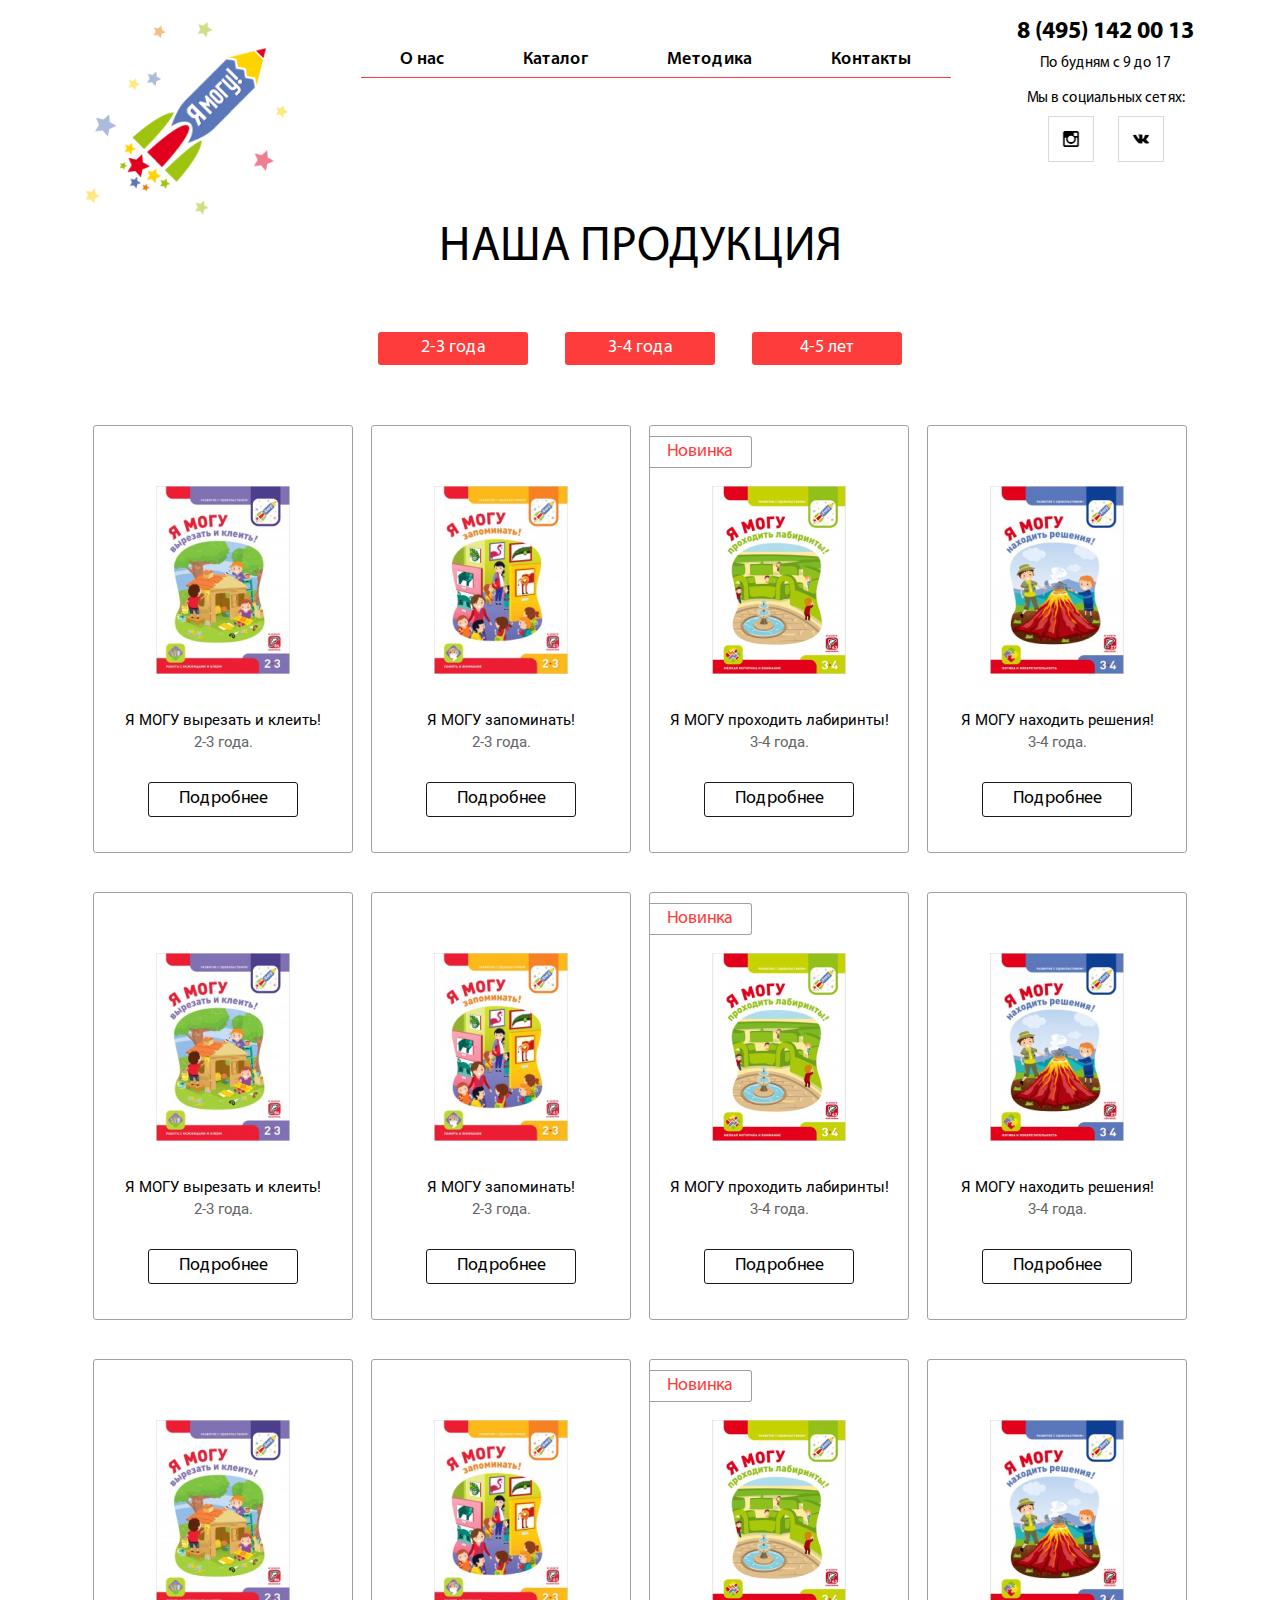
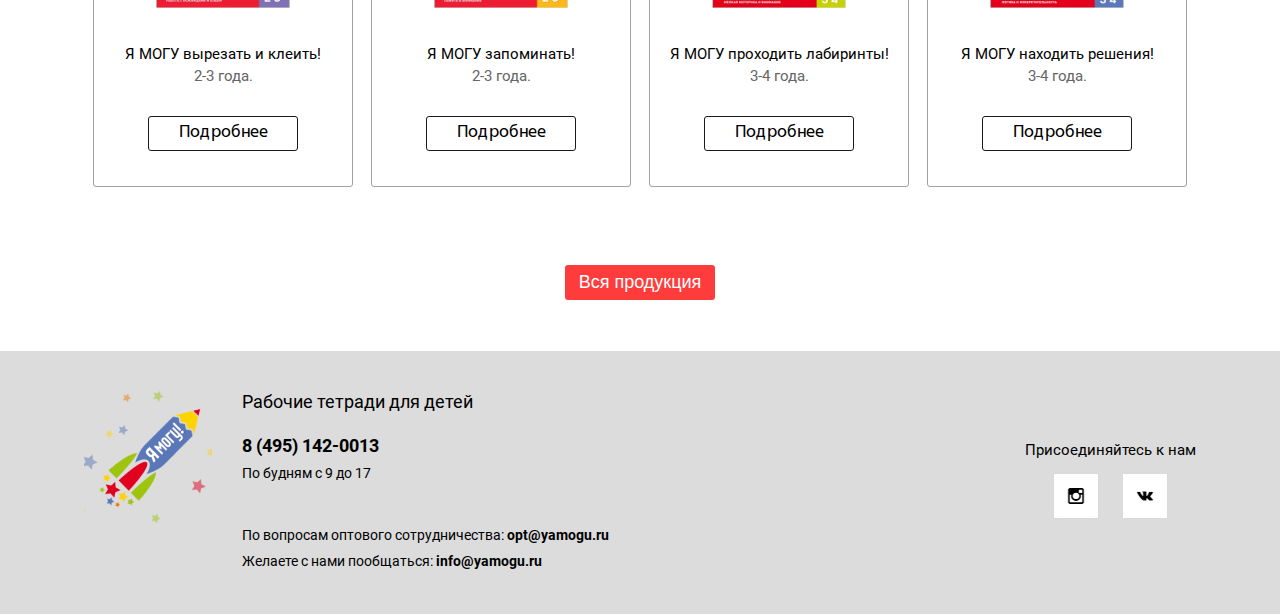
==== commit 6280c879: "почти" ====
--- a/index.html
+++ b/index.html
@@ -250,7 +250,8 @@
 
 				<p class = "contact-info__header">Рабочие тетради для детей</p>
 				
-				<p class = "footer-contacts__phone">8 (495) 142-0013</p>
+				<a class = "footer-contacts__phone" href = "tel:+74951420013">8 (495) 142-0013</a>
+			
 				<p class = "footer-contacts__worktime">По будням с 9 до 17</p>
 				
 				<!--<p class = "contact-info__text">По вопросам заказов: <a href= "mailto:z@yamogu.ru"><b>z@yamogu.ru</b></a></p>-->
